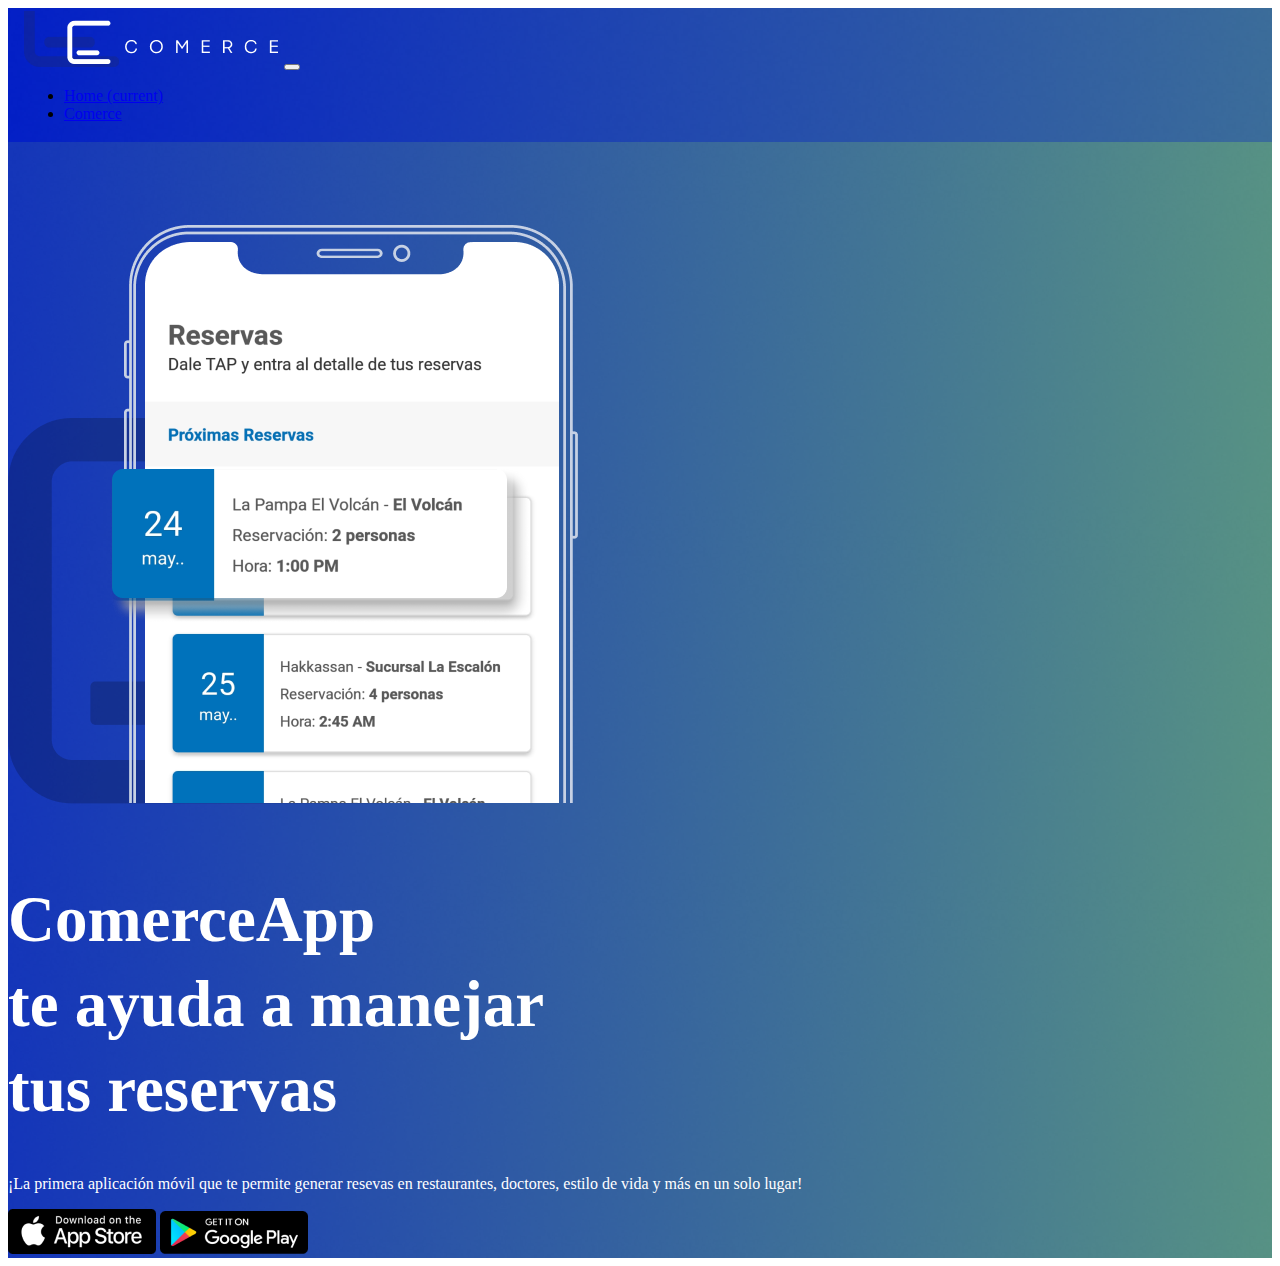
==== index.html @ 4e5939b7 "mi primer commit de proyecto comerce" ====
<!DOCTYPE html>
<html lang="en">
<head>
  <meta charset="UTF-8">
  <meta name="viewport" content="width=device-width, initial-scale=1.0">
  <meta http-equiv="X-UA-Compatible" content="ie=edge">
  <link rel="stylesheet" href="https://stackpath.bootstrapcdn.com/bootstrap/4.1.3/css/bootstrap.min.css" integrity="sha384-MCw98/SFnGE8fJT3GXwEOngsV7Zt27NXFoaoApmYm81iuXoPkFOJwJ8ERdknLPMO" crossorigin="anonymous">
  <link rel="stylesheet" href="css/style.css">
    <link rel="stylesheet" href="css/queries.css">
  <script src="https://code.jquery.com/jquery-3.3.1.slim.min.js" integrity="sha384-q8i/X+965DzO0rT7abK41JStQIAqVgRVzpbzo5smXKp4YfRvH+8abtTE1Pi6jizo" crossorigin="anonymous"></script>
	<script src="https://cdnjs.cloudflare.com/ajax/libs/popper.js/1.14.7/umd/popper.min.js" integrity="sha384-UO2eT0CpHqdSJQ6hJty5KVphtPhzWj9WO1clHTMGa3JDZwrnQq4sF86dIHNDz0W1" crossorigin="anonymous"></script>
	<script src="https://stackpath.bootstrapcdn.com/bootstrap/4.3.1/js/bootstrap.min.js" integrity="sha384-JjSmVgyd0p3pXB1rRibZUAYoIIy6OrQ6VrjIEaFf/nJGzIxFDsf4x0xIM+B07jRM" crossorigin="anonymous"></script>


  <title>HomeBootdtrap</title>
</head>
<body>
  <div id="header">
    <div class="back">
    <div class="contairner-fluid">

      <div class="row">
        <div class="col-md-12">
          <nav class="navbar navbar-expand-lg ">
             <a class="navbar-brand" href="#"><img src="img/group.png" alt=""></a>
             <button class="navbar-toggler" type="button" data-toggle="collapse" data-target="#navbarNav" aria-controls="navbarNav" aria-expanded="false" aria-label="Toggle navigation">
               <span class="navbar-toggler-icon"></span>
             </button>
      <div class="collapse navbar-collapse" id="navbarNavDropdown">
        <ul class="navbar-nav ml-auto">
          <li class="nav-item active">
            <a class="nav-link" href="#">Home <span class="sr-only">(current)</span></a>
          </li>
          <li class="nav-item">
            <a class="nav-link" href="#">Comerce</a>
          </li>
        </ul>
      </div>
      </nav>
        </div>

      </div>

    </div>
      </div>
  </div>
<div class="container-fluid foto-2 ">
<div class="row phone-1">
  <div class="col-md-12 order-2 col-lg-6 order-lg-1 text-center">
    <img src="img/pantalla-home.png" class="img-fluid" alt="" >
</div>
<div class="col-md-12 order-1 col-lg-6 order-lg-2" >
  <div class="content">
							<h1>ComerceApp <br> te ayuda a manejar <br> tus reservas</h1>
							<p>¡La primera aplicación móvil que te permite generar resevas en restaurantes, doctores, estilo de vida y más en un solo lugar!</p>
							<a href="#"><img src="img/badge-appstore.png" class="store"></a>
							<a href="#"><img src="img/badge-playstore.png" class="store"></a>
						</div>
</div>


</div>
</div>
</body>
</html>
---- css/style.css ----
.back{
  background-image: url('../img/foto-top.png');
  background-repeat: no-repeat;
  background-size: cover;
}
.foto-2{
  background-image: url('../img/f-background.png');
    background-repeat: no-repeat;
    background-size: cover;

}
.navbar-brand {

    padding-top: .105rem;
    padding-bottom: .105rem;

}
.navbar {
    padding: .2rem 1rem;
}
.phone-1{
padding-top:50px;
}

h1 {
    font-style: normal;
    font-weight: 800;
    font-size: 65px;
    line-height: 85px;
    color: white;
    padding-top: 25px;
}
p {
    color: white;
    font-weight: 500;
}
.order-sn{
           order: 1;
       }
.order-sm{
           order: -1;
       }
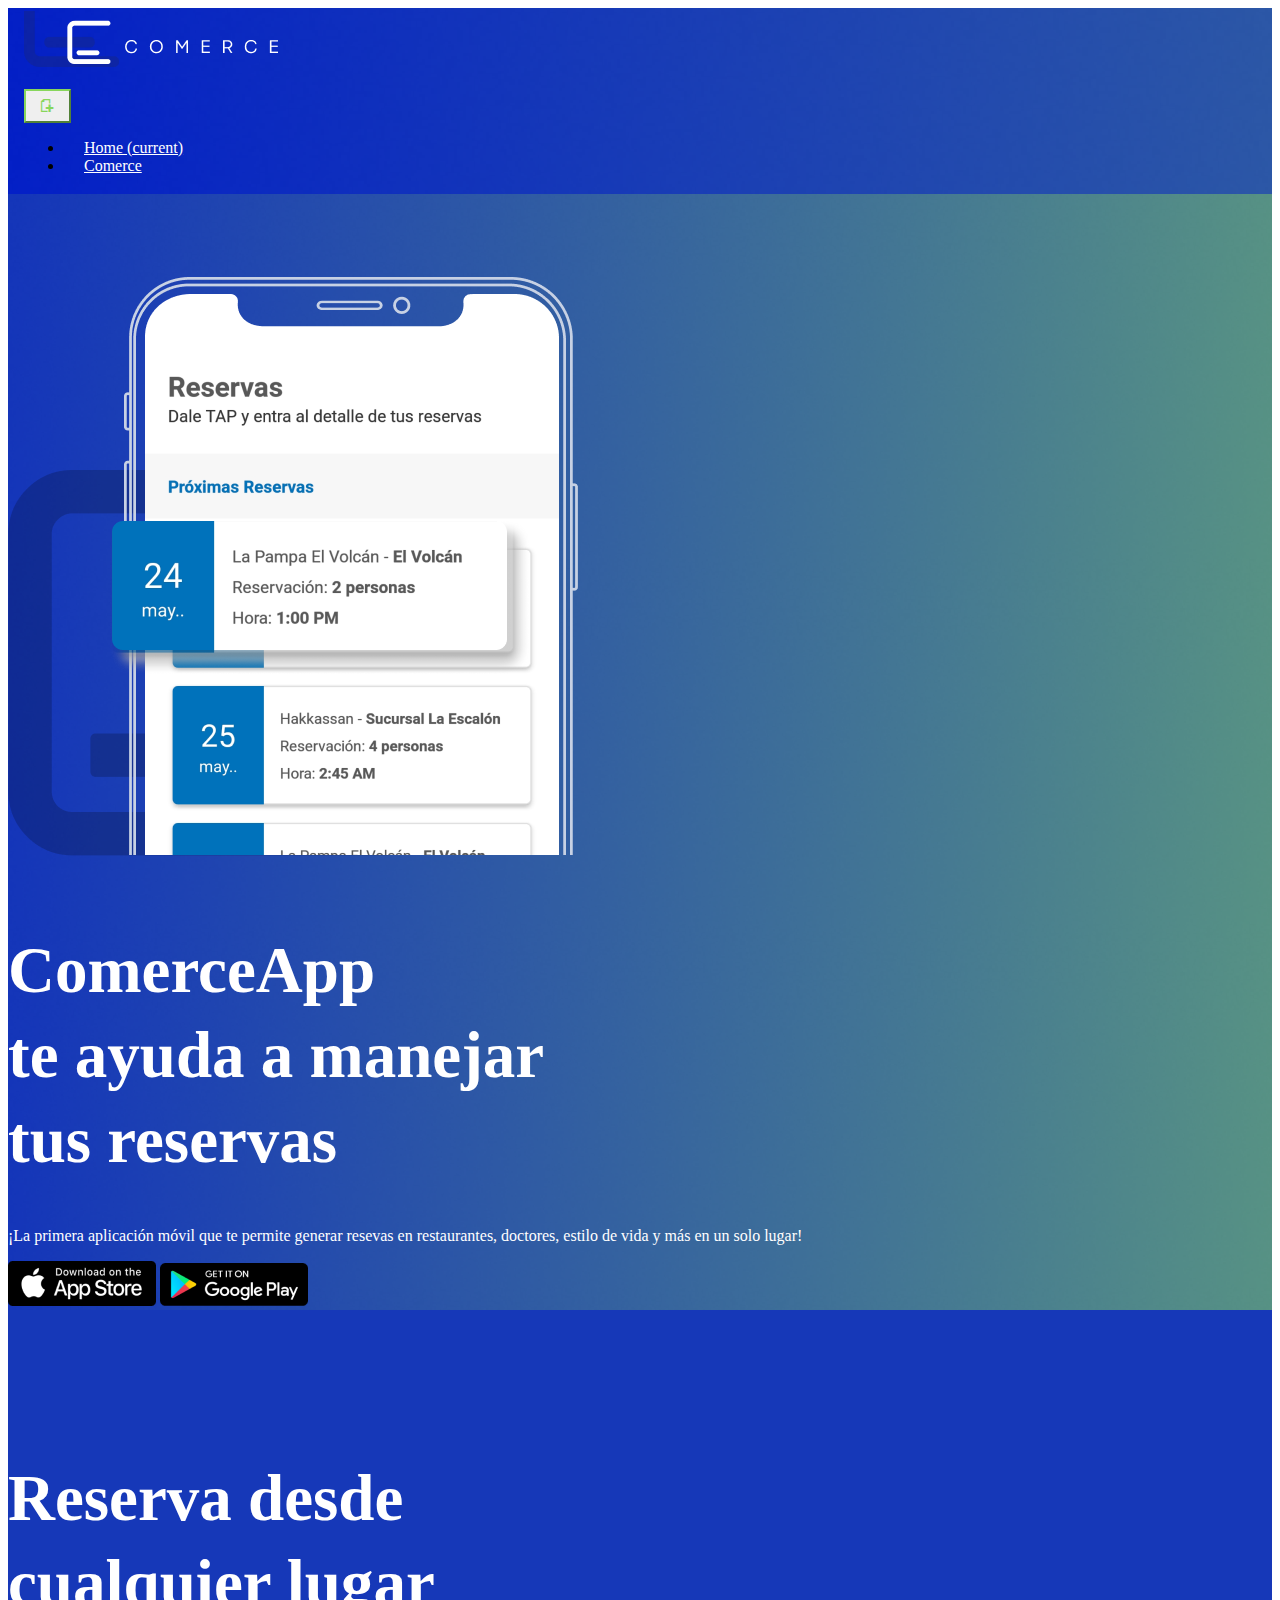
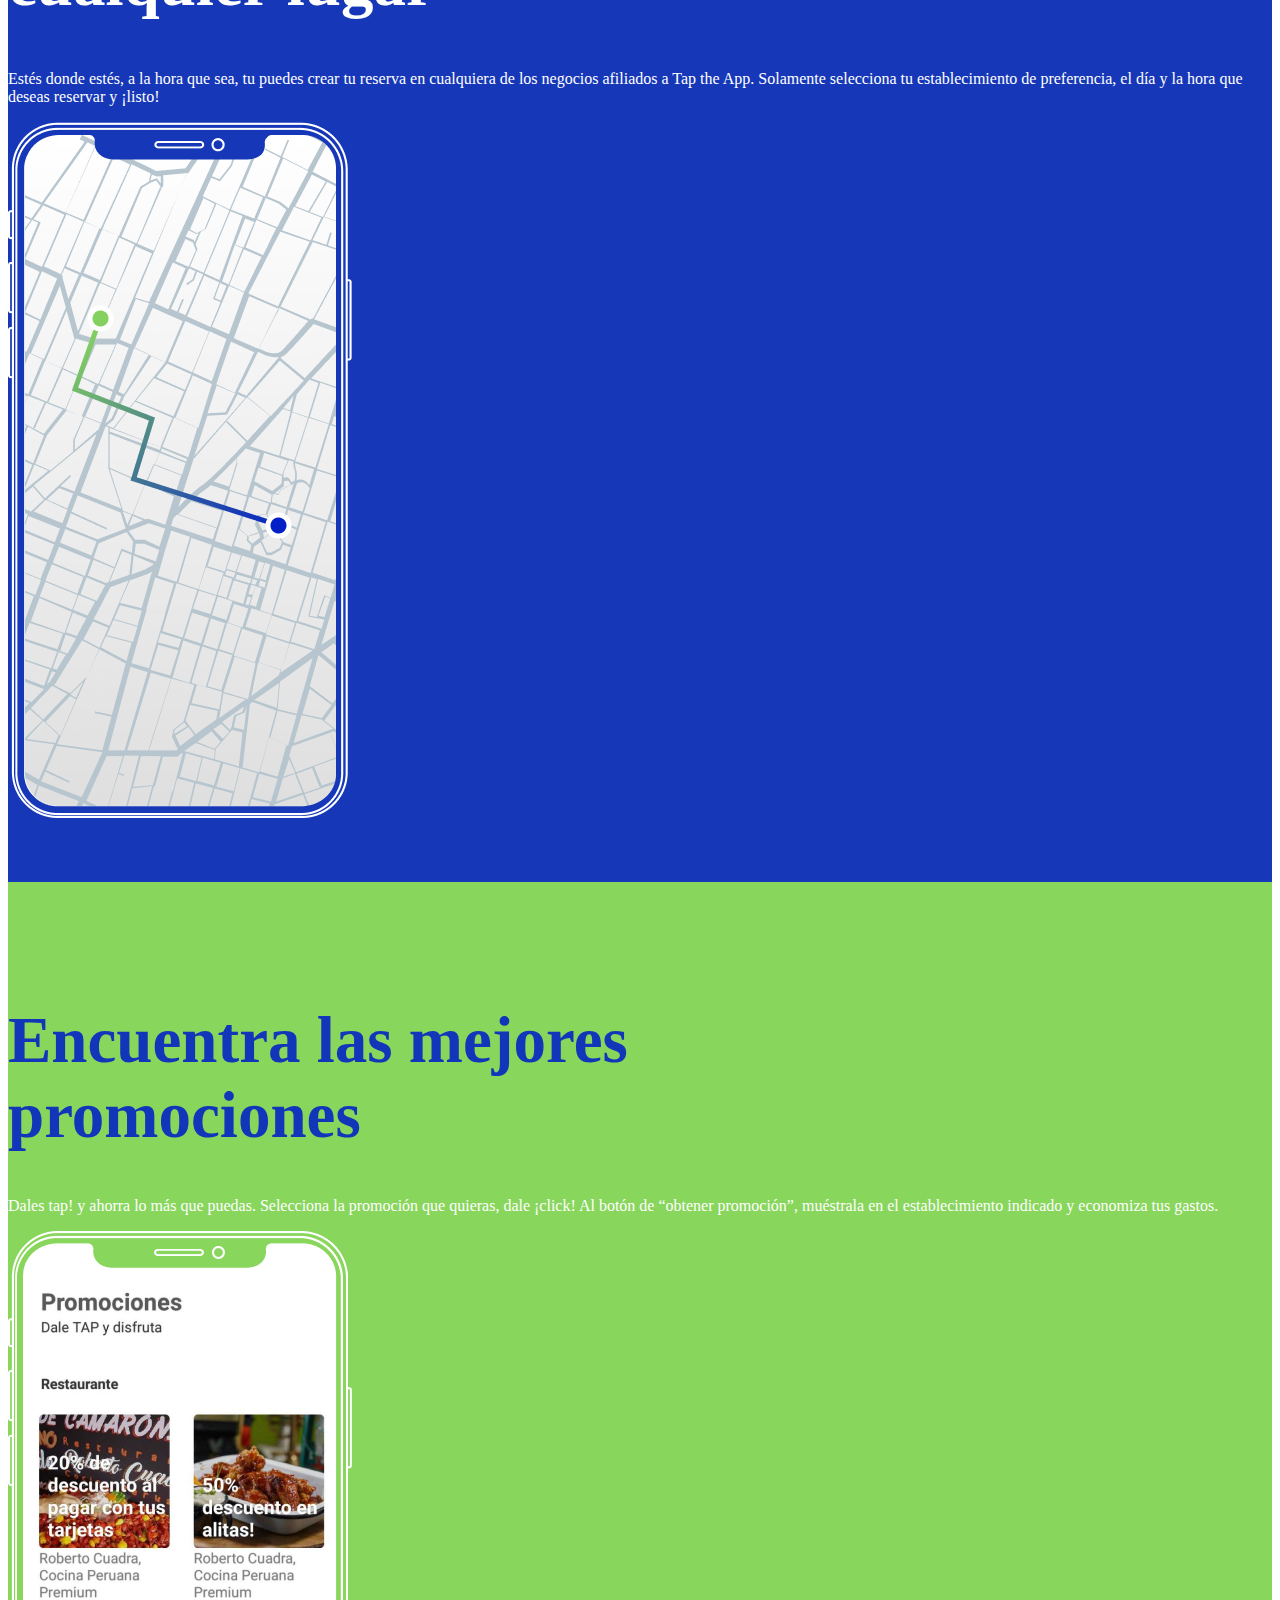
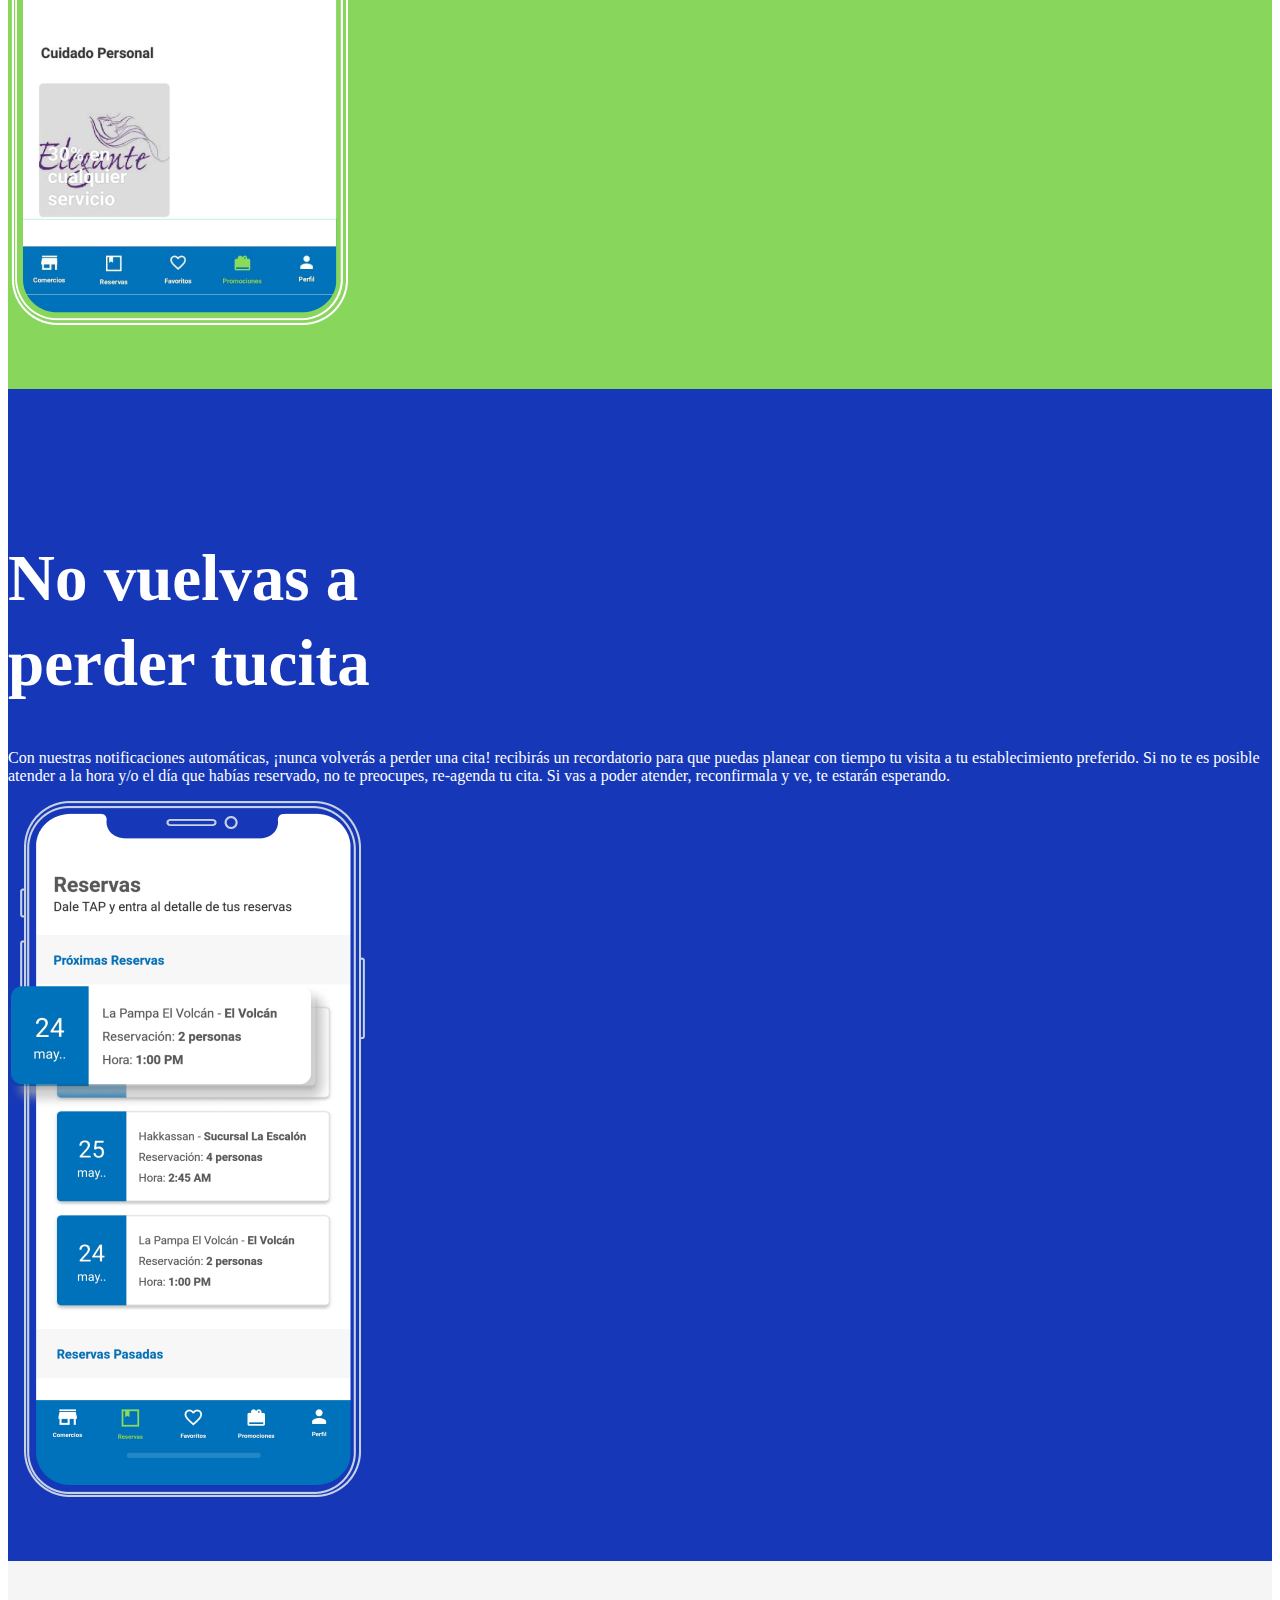
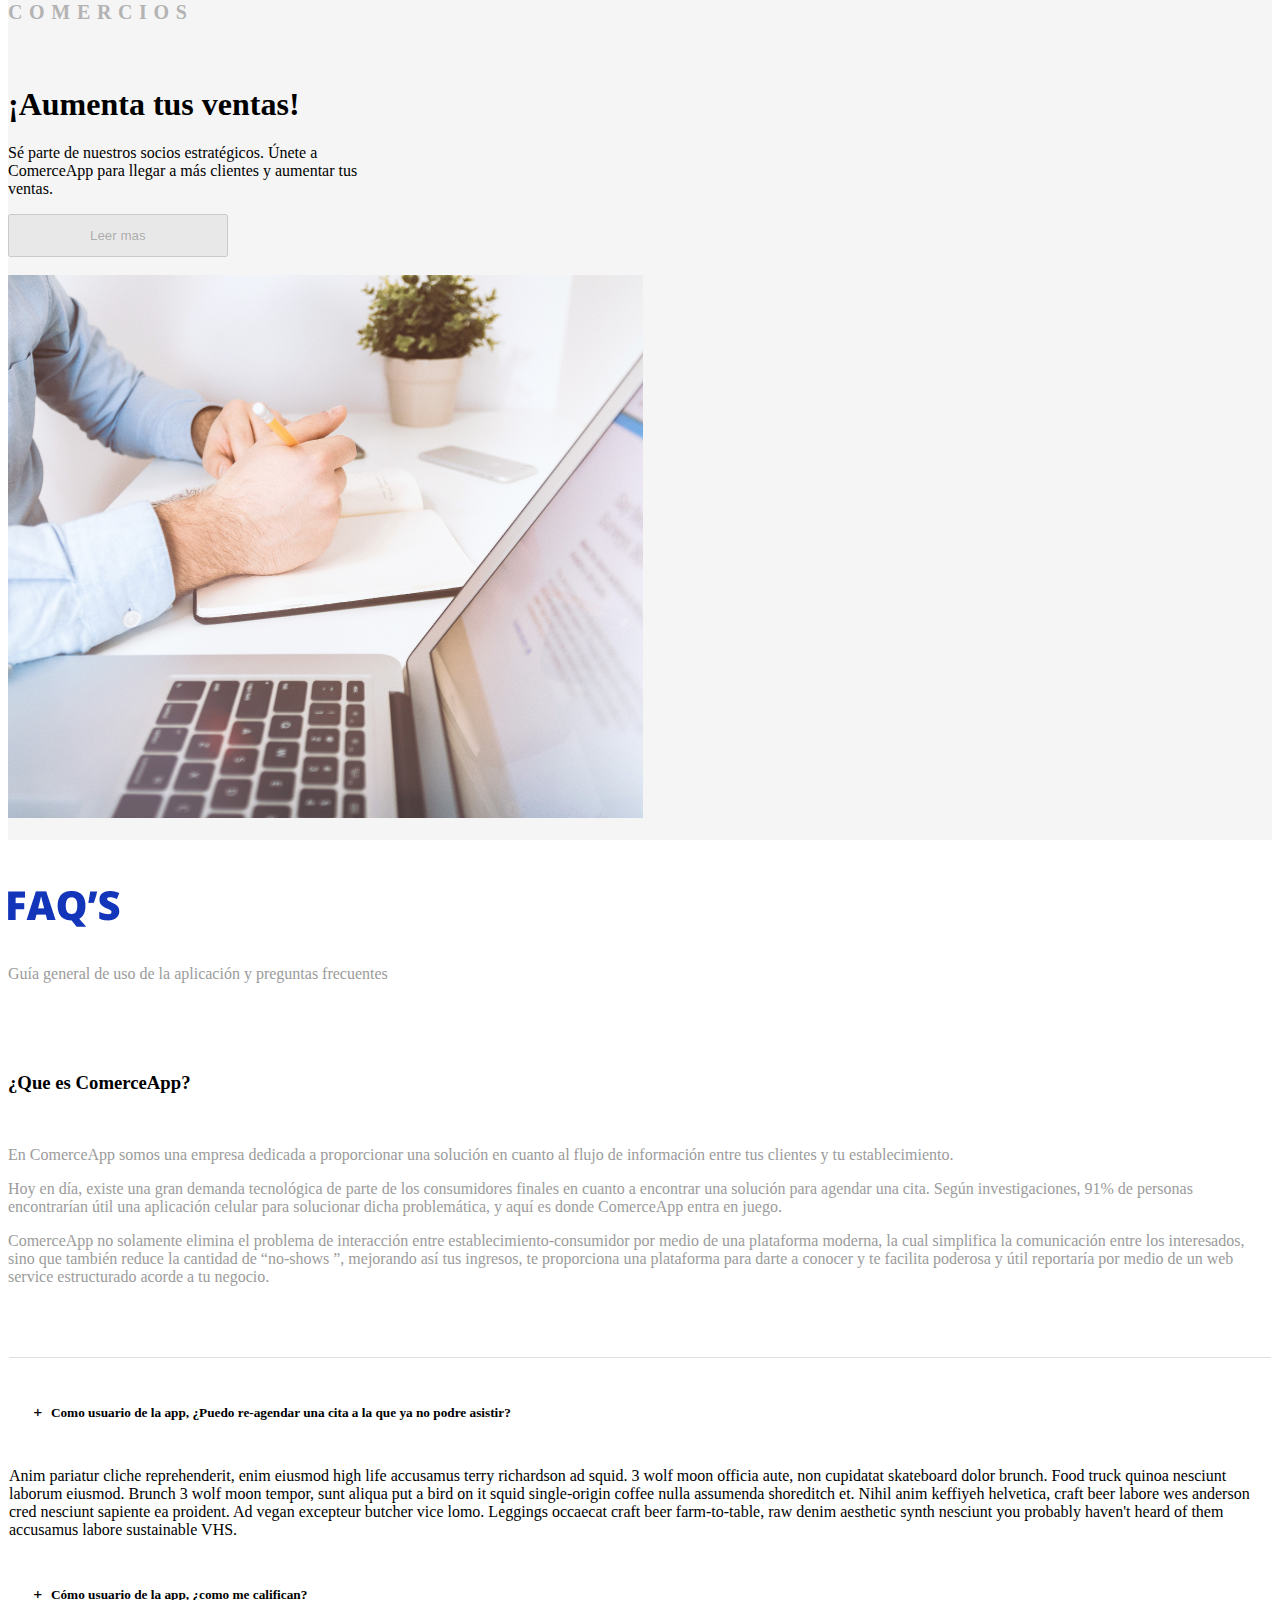
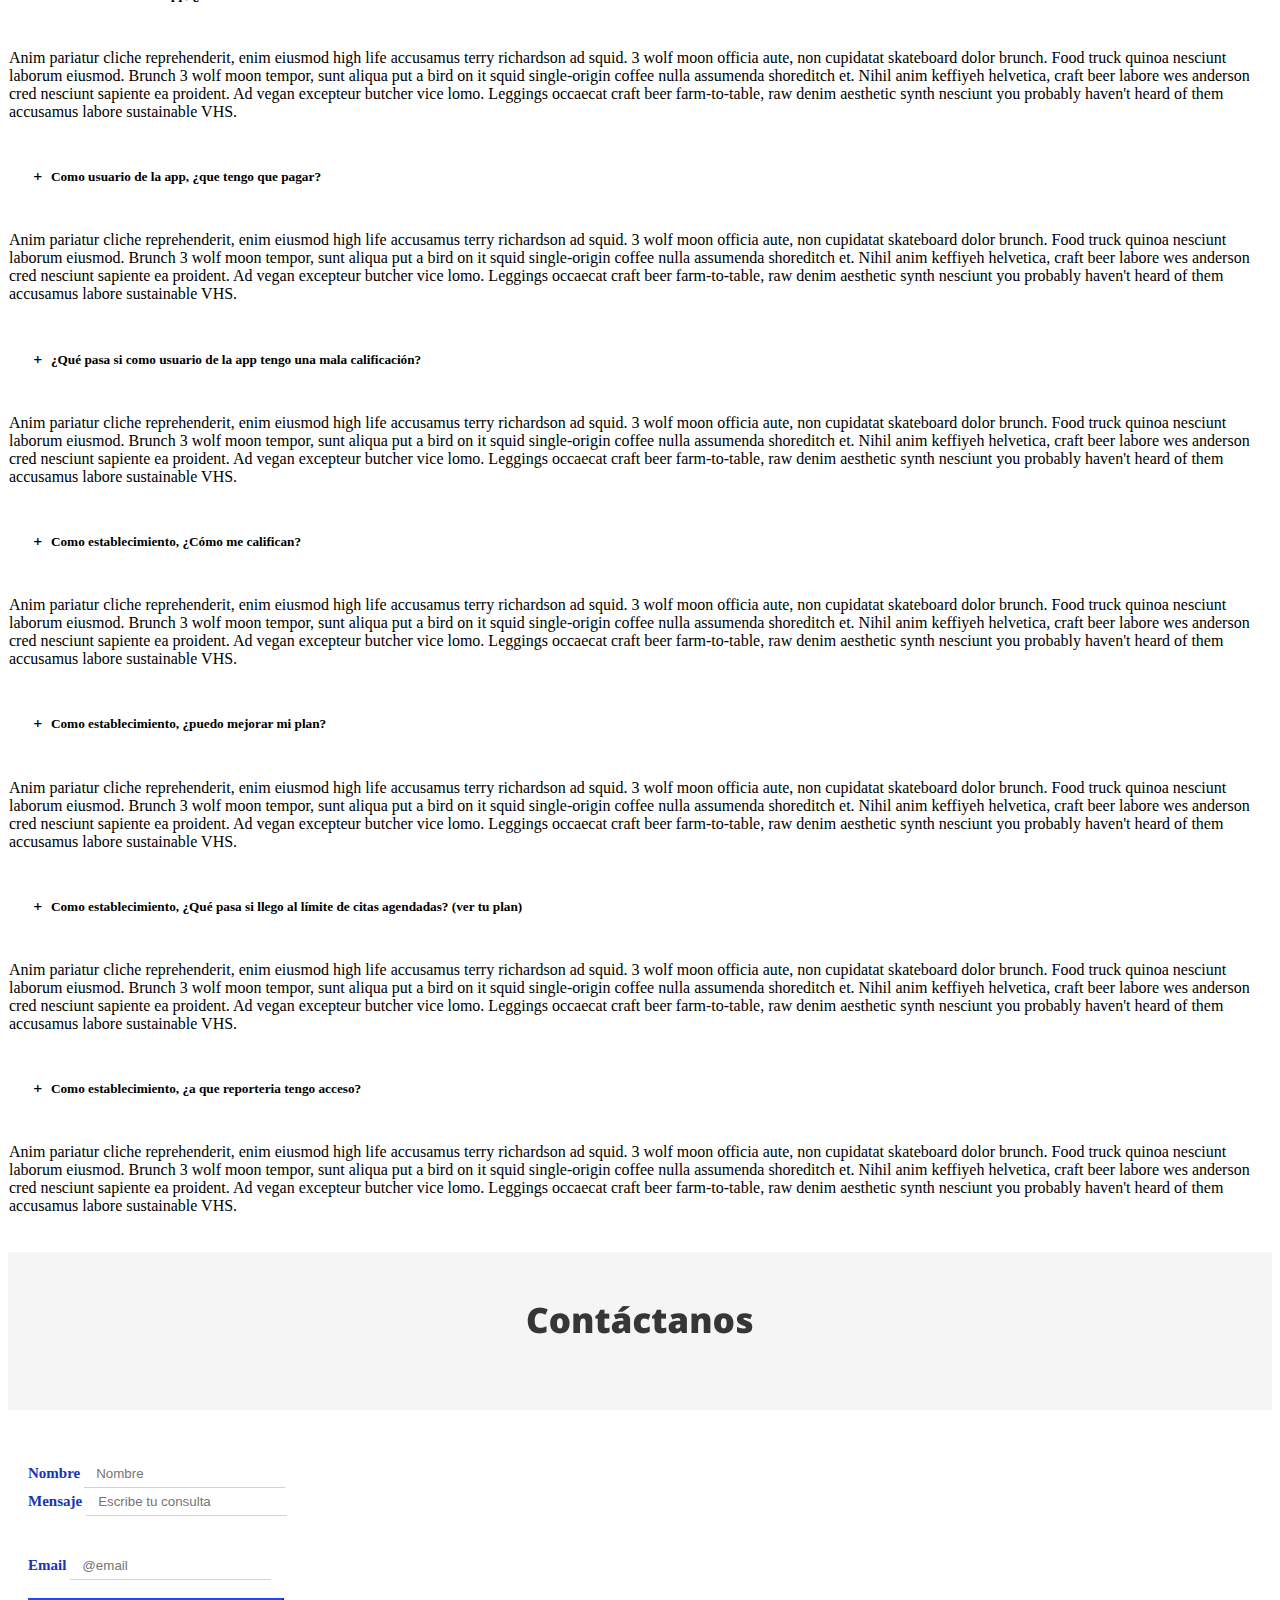
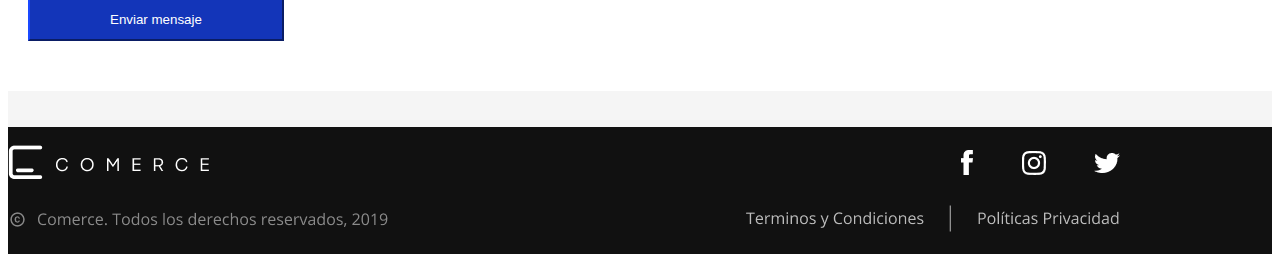
==== commit 65e525a4: "segundo commit de finalizacion de page home" ====
--- a/index.html
+++ b/index.html
@@ -1,65 +1,386 @@
 <!DOCTYPE html>
 <html lang="en">
+
 <head>
   <meta charset="UTF-8">
   <meta name="viewport" content="width=device-width, initial-scale=1.0">
   <meta http-equiv="X-UA-Compatible" content="ie=edge">
   <link rel="stylesheet" href="https://stackpath.bootstrapcdn.com/bootstrap/4.1.3/css/bootstrap.min.css" integrity="sha384-MCw98/SFnGE8fJT3GXwEOngsV7Zt27NXFoaoApmYm81iuXoPkFOJwJ8ERdknLPMO" crossorigin="anonymous">
   <link rel="stylesheet" href="css/style.css">
-    <link rel="stylesheet" href="css/queries.css">
+  <link rel="stylesheet" href="css/queries.css">
+  <link rel="stylesheet" href="css/font.css">
   <script src="https://code.jquery.com/jquery-3.3.1.slim.min.js" integrity="sha384-q8i/X+965DzO0rT7abK41JStQIAqVgRVzpbzo5smXKp4YfRvH+8abtTE1Pi6jizo" crossorigin="anonymous"></script>
-	<script src="https://cdnjs.cloudflare.com/ajax/libs/popper.js/1.14.7/umd/popper.min.js" integrity="sha384-UO2eT0CpHqdSJQ6hJty5KVphtPhzWj9WO1clHTMGa3JDZwrnQq4sF86dIHNDz0W1" crossorigin="anonymous"></script>
-	<script src="https://stackpath.bootstrapcdn.com/bootstrap/4.3.1/js/bootstrap.min.js" integrity="sha384-JjSmVgyd0p3pXB1rRibZUAYoIIy6OrQ6VrjIEaFf/nJGzIxFDsf4x0xIM+B07jRM" crossorigin="anonymous"></script>
+  <script src="https://cdnjs.cloudflare.com/ajax/libs/popper.js/1.14.7/umd/popper.min.js" integrity="sha384-UO2eT0CpHqdSJQ6hJty5KVphtPhzWj9WO1clHTMGa3JDZwrnQq4sF86dIHNDz0W1" crossorigin="anonymous"></script>
+  <script src="https://stackpath.bootstrapcdn.com/bootstrap/4.3.1/js/bootstrap.min.js" integrity="sha384-JjSmVgyd0p3pXB1rRibZUAYoIIy6OrQ6VrjIEaFf/nJGzIxFDsf4x0xIM+B07jRM" crossorigin="anonymous"></script>
 
 
   <title>HomeBootdtrap</title>
 </head>
+
 <body>
   <div id="header">
     <div class="back">
-    <div class="contairner-fluid">
-
+      <div class="contairner-fluid">
+
+
+            <nav class="navbar navbar-expand-lg navbar-light ">
+              <a class="navbar-brand" href="#"><img src="img/group.png" alt=""></a>
+              <br>
+              <br>
+              <button class="navbar-toggler" type="button" data-toggle="collapse" data-target="#navbarNavDropdown" aria-controls="navbarNavDropdown" aria-expanded="false" aria-label="Toggle navigation" >
+      <span class="navbar-m-toggler-icon"></span>
+              </button>
+              <div class="collapse navbar-collapse" id="navbarNavDropdown">
+                  <ul class="navbar-nav ml-auto">
+                  <li class="nav-item active">
+                    <a class="nav-link text-light" href="#">Home <span class="sr-only">(current)</span></a>
+                  </li>
+                  <li class="nav-item">
+                    <a class="nav-link text-light" href="#">Comerce</a>
+                  </li>
+                </ul>
+              </div>
+            </nav>
+
+
+
+
+      </div>
+    </div>
+  </div>
+  <!-- [base64] -->
+  <div class="container-fluid foto-2 ">
+    <div class="row phone-1">
+      <div class="col-md-12 order-2 col-lg-6 order-lg-1 text-center">
+        <img src="img/pantalla-home.png" class="img-fluid" alt="">
+      </div>
+      <div class="col-md-12 order-1 col-lg-6 order-lg-2">
+        <div class="content">
+          <h1 class="sectio-tem">ComerceApp <br> te ayuda a manejar <br> tus reservas</h1>
+          <p class="section-p">¡La primera aplicación móvil que te permite generar resevas en restaurantes, doctores, estilo de vida y más en un solo lugar!</p>
+          <a href="#"><img src="img/badge-appstore.png" class="store"></a>
+          <a href="#"><img src="img/badge-playstore.png" class="store"></a>
+        </div>
+      </div>
+
+
+    </div>
+  </div>
+  <!-- [base64] -->
+  <div class="container-fluid foto-3">
+    <div class="row phone-2">
+      <div class="col-lg-2">
+
+      </div>
+      <div class="col-md-12 order-1 col-lg-4 order-lg-1">
+        <div class="content">
+          <br>
+          <h1 class="sectio-tem">Reserva desde <br>cualquier lugar</h1>
+          <p class="section-p">Estés donde estés, a la hora que sea, tu puedes crear tu reserva en cualquiera de los negocios afiliados a Tap the App. Solamente selecciona tu establecimiento de preferencia, el día y la hora que deseas reservar y
+            ¡listo!</p>
+
+        </div>
+      </div>
+      <div class="col-md-12 order-2 col-lg-6 order-lg-2 text-center">
+
+        <img src="img/p-section-1.png" class="img-fluid" alt="">
+      </div>
+    </div>
+  </div>
+  <div class="container-fluid foto-4">
+    <div class="row phone-3">
+      <div class="col-lg-2">
+
+      </div>
+      <div class="col-md-12 order-1 col-lg-4 order-lg-1">
+        <div class="content">
+          <br>
+          <h1 class="text-c">Encuentra las mejores <br>promociones</h1>
+          <p class="section-p">Dales tap! y ahorra lo más que puedas. Selecciona la promoción que quieras, dale ¡click! Al botón de “obtener promoción”, muéstrala en el establecimiento indicado y economiza tus gastos.</p>
+
+        </div>
+      </div>
+      <div class="col-md-12 order-2 col-lg-6 order-lg-2 text-center">
+
+        <img src="img/p-section-2.png" class="img-fluid" alt="">
+      </div>
+
+    </div>
+  </div>
+  <!-- [base64] -->
+  <div class="container-fluid foto-5">
+    <div class="row phone-4">
+      <div class="col-lg-2">
+
+      </div>
+      <div class="col-md-12 order-1 col-lg-4 order-lg-1">
+        <div class="content">
+          <br>
+          <h1 class="sectio-tem">No vuelvas a<br>perder tucita</h1>
+          <p class="section-p">Con nuestras notificaciones automáticas, ¡nunca volverás a perder una cita! recibirás un recordatorio para que puedas planear con tiempo tu visita a tu establecimiento preferido. Si no te es posible atender a la hora
+            y/o el día que habías reservado, no te preocupes, re-agenda tu cita. Si vas a poder atender, reconfirmala y ve, te estarán esperando.</p>
+
+        </div>
+      </div>
+      <div class="col-md-12 order-2 col-lg-6 order-lg-2 text-center">
+
+        <img src="img/p-section-3.png" class="img-fluid" alt="">
+      </div>
+
+    </div>
+  </div>
+  <!-- [base64] -->
+  <div class="container-fluid ">
+    <div class="row comerce">
+      <div class="col-lg-2">
+
+      </div>
+      <div class="col-lg-6 comerce-content align-self-center">
+      <div class="contenido">
+        <br>
+        <p class="co-mer">COMERCIOS</p>
+        <br>
+        <h1 class="text-co">¡Aumenta tus ventas!</h1>
+        <p parrafo-co>Sé parte de nuestros socios estratégicos. Únete a <br> ComerceApp para llegar a más clientes y aumentar tus <br> ventas.</p>
+        <button type="button" class="btn btn-lg text-light bg-success" disabled>Leer mas</button>
+        <br>
+      </div>
+      </div>
+      <div class="col-lg-4 content-photo">
+        <br>
+        <img src="img/business.png" alt="" class="img-fluid">
+        <br>
+        <br>
+      </div>
+    </div>
+  </div>
+  <div class="container-fluid">
+    <div class="container">
       <div class="row">
-        <div class="col-md-12">
-          <nav class="navbar navbar-expand-lg ">
-             <a class="navbar-brand" href="#"><img src="img/group.png" alt=""></a>
-             <button class="navbar-toggler" type="button" data-toggle="collapse" data-target="#navbarNav" aria-controls="navbarNav" aria-expanded="false" aria-label="Toggle navigation">
-               <span class="navbar-toggler-icon"></span>
-             </button>
-      <div class="collapse navbar-collapse" id="navbarNavDropdown">
-        <ul class="navbar-nav ml-auto">
-          <li class="nav-item active">
-            <a class="nav-link" href="#">Home <span class="sr-only">(current)</span></a>
-          </li>
-          <li class="nav-item">
-            <a class="nav-link" href="#">Comerce</a>
-          </li>
-        </ul>
-      </div>
-      </nav>
-        </div>
-
-      </div>
-
-    </div>
-      </div>
-  </div>
-<div class="container-fluid foto-2 ">
-<div class="row phone-1">
-  <div class="col-md-12 order-2 col-lg-6 order-lg-1 text-center">
-    <img src="img/pantalla-home.png" class="img-fluid" alt="" >
+        <div class="col-lg-12 text-center faqs-content">
+          <img src="img/faqs.png" alt="">
+          <br>
+          <br>
+          <p class="faqs-p">Guía general de uso de la aplicación y preguntas frecuentes</p>
+          <br>
+        </div>
+      </div>
+    </div>
+    <div class="container">
+      <div class="row">
+        <div class="col-lg-2"></div>
+        <div class="col-lg-8 text-justify" >
+          <br>
+          <br>
+          <h3 class="text-co">¿Que es ComerceApp?</h3>
+          <br>
+          <p class="faqs-p">
+            En ComerceApp somos una empresa dedicada a proporcionar una solución en cuanto al flujo de información entre tus clientes y tu establecimiento.
+          </p>
+          <p class="faqs-p">Hoy en día, existe una gran demanda tecnológica de parte de los consumidores finales en cuanto a encontrar una solución para agendar una cita. Según investigaciones, 91% de personas encontrarían útil una aplicación celular para solucionar dicha problemática, y aquí es donde ComerceApp entra en juego. </p>
+          <p class="faqs-p">ComerceApp no solamente elimina el problema de interacción entre establecimiento-consumidor por medio de una plataforma moderna, la cual simplifica la comunicación entre los interesados, sino que también reduce la cantidad de “no-shows ”, mejorando así tus ingresos, te proporciona una plataforma para darte a conocer y te facilita poderosa y útil reportaría por medio de un web service estructurado acorde a tu negocio.</p>
+
+        </div>
+          <div class="col-lg-2"></div>
+      </div>
+    </div>
+  </div>
+  <br>
+  <br>
+  <br>
+  <!-- xxxxxxxxxxxxxxxxxxxxxxxxxxxxxxxxxxxxxxxxxxxxxxxxxxxxxxxxxxxxxxxxxxxxxxxxxxxxxxxxxxxxxxxxxxxxxxxxxxxxxxxxxxxxxxxxxxxxxxxxxxxxxxxxxxxxxxxxxxxxxxxxxxxxxxxxxxxxxxxxxxxxxxxxxxxx -->
+  <div class="container-fluid">
+    <div class="container">
+      <div class="accordion" id="accordionExample">
+  <div class="card">
+    <div class="card-header card-first" id="headingOne">
+      <h5 class="mb-0">
+        <span class="sumaplus"></span>
+        <a data-toggle="collapse" data-target="#collapseOne" aria-expanded="true" aria-controls="collapseOne">
+          Como usuario de la app, ¿Puedo re-agendar una cita a la que ya no podre asistir?
+        </a>
+      </h5>
+    </div>
+
+    <div id="collapseOne" class="collapse show" aria-labelledby="headingOne" data-parent="#accordionExample">
+      <div class="card-body">
+        Anim pariatur cliche reprehenderit, enim eiusmod high life accusamus terry richardson ad squid. 3 wolf moon officia aute, non cupidatat skateboard dolor brunch. Food truck quinoa nesciunt laborum eiusmod. Brunch 3 wolf moon tempor, sunt aliqua put a bird on it squid single-origin coffee nulla assumenda shoreditch et. Nihil anim keffiyeh helvetica, craft beer labore wes anderson cred nesciunt sapiente ea proident. Ad vegan excepteur butcher vice lomo. Leggings occaecat craft beer farm-to-table, raw denim aesthetic synth nesciunt you probably haven't heard of them accusamus labore sustainable VHS.
+      </div>
+    </div>
+  </div>
+  <div class="card">
+    <div class="card-header" id="headingTwo">
+      <h5 class="mb-0">
+          <span class="sumaplus"></span>
+        <a data-toggle="collapse" data-target="#collapseTwo" aria-expanded="false" aria-controls="collapseTwo">
+        Cómo usuario de la app, ¿como me califican?
+        </a>
+      </h5>
+    </div>
+    <div id="collapseTwo" class="collapse" aria-labelledby="headingTwo" data-parent="#accordionExample">
+      <div class="card-body">
+        Anim pariatur cliche reprehenderit, enim eiusmod high life accusamus terry richardson ad squid. 3 wolf moon officia aute, non cupidatat skateboard dolor brunch. Food truck quinoa nesciunt laborum eiusmod. Brunch 3 wolf moon tempor, sunt aliqua put a bird on it squid single-origin coffee nulla assumenda shoreditch et. Nihil anim keffiyeh helvetica, craft beer labore wes anderson cred nesciunt sapiente ea proident. Ad vegan excepteur butcher vice lomo. Leggings occaecat craft beer farm-to-table, raw denim aesthetic synth nesciunt you probably haven't heard of them accusamus labore sustainable VHS.
+      </div>
+    </div>
+  </div>
+  <div class="card">
+    <div class="card-header" id="headingThree">
+      <h5 class="mb-0">
+          <span class="sumaplus"></span>
+        <a data-toggle="collapse" data-target="#collapseThree" aria-expanded="false" aria-controls="collapseThree">
+          Como usuario de la app, ¿que tengo que pagar?
+        </a>
+      </h5>
+    </div>
+    <div id="collapseThree" class="collapse" aria-labelledby="headingThree" data-parent="#accordionExample">
+      <div class="card-body">
+        Anim pariatur cliche reprehenderit, enim eiusmod high life accusamus terry richardson ad squid. 3 wolf moon officia aute, non cupidatat skateboard dolor brunch. Food truck quinoa nesciunt laborum eiusmod. Brunch 3 wolf moon tempor, sunt aliqua put a bird on it squid single-origin coffee nulla assumenda shoreditch et. Nihil anim keffiyeh helvetica, craft beer labore wes anderson cred nesciunt sapiente ea proident. Ad vegan excepteur butcher vice lomo. Leggings occaecat craft beer farm-to-table, raw denim aesthetic synth nesciunt you probably haven't heard of them accusamus labore sustainable VHS.
+      </div>
+    </div>
+  </div>
+  <div class="card">
+    <div class="card-header" id="headingThree">
+      <h5 class="mb-0">
+          <span class="sumaplus"></span>
+        <a data-toggle="collapse" data-target="#collapseThree" aria-expanded="false" aria-controls="collapseThree">
+          ¿Qué pasa si como usuario de la app tengo una mala calificación?
+        </a>
+      </h5>
+    </div>
+    <div id="collapseThree" class="collapse" aria-labelledby="headingThree" data-parent="#accordionExample">
+      <div class="card-body">
+        Anim pariatur cliche reprehenderit, enim eiusmod high life accusamus terry richardson ad squid. 3 wolf moon officia aute, non cupidatat skateboard dolor brunch. Food truck quinoa nesciunt laborum eiusmod. Brunch 3 wolf moon tempor, sunt aliqua put a bird on it squid single-origin coffee nulla assumenda shoreditch et. Nihil anim keffiyeh helvetica, craft beer labore wes anderson cred nesciunt sapiente ea proident. Ad vegan excepteur butcher vice lomo. Leggings occaecat craft beer farm-to-table, raw denim aesthetic synth nesciunt you probably haven't heard of them accusamus labore sustainable VHS.
+      </div>
+    </div>
+  </div>
+
+  <div class="card">
+    <div class="card-header" id="headingThree">
+      <h5 class="mb-0">
+          <span class="sumaplus"></span>
+        <a data-toggle="collapse" data-target="#collapseThree" aria-expanded="false" aria-controls="collapseThree">
+        Como establecimiento, ¿Cómo me califican?
+        </a>
+      </h5>
+    </div>
+    <div id="collapseThree" class="collapse" aria-labelledby="headingThree" data-parent="#accordionExample">
+      <div class="card-body">
+        Anim pariatur cliche reprehenderit, enim eiusmod high life accusamus terry richardson ad squid. 3 wolf moon officia aute, non cupidatat skateboard dolor brunch. Food truck quinoa nesciunt laborum eiusmod. Brunch 3 wolf moon tempor, sunt aliqua put a bird on it squid single-origin coffee nulla assumenda shoreditch et. Nihil anim keffiyeh helvetica, craft beer labore wes anderson cred nesciunt sapiente ea proident. Ad vegan excepteur butcher vice lomo. Leggings occaecat craft beer farm-to-table, raw denim aesthetic synth nesciunt you probably haven't heard of them accusamus labore sustainable VHS.
+      </div>
+    </div>
+  </div>
+
+  <div class="card">
+    <div class="card-header" id="headingThree">
+      <h5 class="mb-0">
+          <span class="sumaplus"></span>
+        <a data-toggle="collapse" data-target="#collapseThree" aria-expanded="false" aria-controls="collapseThree">
+        Como establecimiento, ¿puedo mejorar mi plan?
+        </a>
+      </h5>
+    </div>
+    <div id="collapseThree" class="collapse" aria-labelledby="headingThree" data-parent="#accordionExample">
+      <div class="card-body">
+        Anim pariatur cliche reprehenderit, enim eiusmod high life accusamus terry richardson ad squid. 3 wolf moon officia aute, non cupidatat skateboard dolor brunch. Food truck quinoa nesciunt laborum eiusmod. Brunch 3 wolf moon tempor, sunt aliqua put a bird on it squid single-origin coffee nulla assumenda shoreditch et. Nihil anim keffiyeh helvetica, craft beer labore wes anderson cred nesciunt sapiente ea proident. Ad vegan excepteur butcher vice lomo. Leggings occaecat craft beer farm-to-table, raw denim aesthetic synth nesciunt you probably haven't heard of them accusamus labore sustainable VHS.
+      </div>
+    </div>
+  </div>
+
+  <div class="card">
+    <div class="card-header" id="headingThree">
+      <h5 class="mb-0">
+          <span class="sumaplus"></span>
+        <a data-toggle="collapse" data-target="#collapseThree" aria-expanded="false" aria-controls="collapseThree">
+        Como establecimiento, ¿Qué pasa si llego al límite de citas agendadas? (ver tu plan)
+        </a>
+      </h5>
+    </div>
+    <div id="collapseThree" class="collapse" aria-labelledby="headingThree" data-parent="#accordionExample">
+      <div class="card-body">
+        Anim pariatur cliche reprehenderit, enim eiusmod high life accusamus terry richardson ad squid. 3 wolf moon officia aute, non cupidatat skateboard dolor brunch. Food truck quinoa nesciunt laborum eiusmod. Brunch 3 wolf moon tempor, sunt aliqua put a bird on it squid single-origin coffee nulla assumenda shoreditch et. Nihil anim keffiyeh helvetica, craft beer labore wes anderson cred nesciunt sapiente ea proident. Ad vegan excepteur butcher vice lomo. Leggings occaecat craft beer farm-to-table, raw denim aesthetic synth nesciunt you probably haven't heard of them accusamus labore sustainable VHS.
+      </div>
+    </div>
+  </div>
+
+  <div class="card">
+    <div class="card-header" id="headingThree">
+      <h5 class="mb-0">
+          <span class="sumaplus"></span>
+        <a data-toggle="collapse" data-target="#collapseThree" aria-expanded="false" aria-controls="collapseThree">
+        Como establecimiento, ¿a que reporteria tengo acceso?
+        </a>
+      </h5>
+    </div>
+    <div id="collapseThree" class="collapse" aria-labelledby="headingThree" data-parent="#accordionExample">
+      <div class="card-body">
+        Anim pariatur cliche reprehenderit, enim eiusmod high life accusamus terry richardson ad squid. 3 wolf moon officia aute, non cupidatat skateboard dolor brunch. Food truck quinoa nesciunt laborum eiusmod. Brunch 3 wolf moon tempor, sunt aliqua put a bird on it squid single-origin coffee nulla assumenda shoreditch et. Nihil anim keffiyeh helvetica, craft beer labore wes anderson cred nesciunt sapiente ea proident. Ad vegan excepteur butcher vice lomo. Leggings occaecat craft beer farm-to-table, raw denim aesthetic synth nesciunt you probably haven't heard of them accusamus labore sustainable VHS.
+      </div>
+    </div>
+  </div>
 </div>
-<div class="col-md-12 order-1 col-lg-6 order-lg-2" >
-  <div class="content">
-							<h1>ComerceApp <br> te ayuda a manejar <br> tus reservas</h1>
-							<p>¡La primera aplicación móvil que te permite generar resevas en restaurantes, doctores, estilo de vida y más en un solo lugar!</p>
-							<a href="#"><img src="img/badge-appstore.png" class="store"></a>
-							<a href="#"><img src="img/badge-playstore.png" class="store"></a>
-						</div>
-</div>
-
-
+    </div>
+  </div>
+  <br>
+  <br>
+  <!-- xxxxxxxxxxxxxxxxxxxxxxxxxxxxxxxxxxxxxxxxxxxxxxxxxxxxxxxxxxxxxxxxxxxxxxxxxxxxxx -->
+  <div class="container-fluid form-content">
+    <div class="container">
+      <div class="row">
+        <div class="col-lg-12">
+          <br>
+          <br>
+          <br>
+          <center><img src="img/contactanos.png"  class="img-fluid" alt=""></center>
+            <br>
+            <br>
+            </div>
+      </div>
+    </div>
+    <br>
+    <br>
+    <div class="container">
+      <form>
+  <div class="form-row justify-content-center">
+    <div class="form-group col-md-4">
+      <label for="inputEmail4">Nombre</label>
+      <input type="text" class="form-control" id="inputEmail4" placeholder="Nombre">
+    </div>
+    <div class="form-group col-md-4">
+      <label for="inputPassword4">Mensaje</label>
+      <input type="text" class="form-control" id="inputPassword4" placeholder="Escribe tu consulta">
+    </div>
+  </div>
+  <br>
+  <br>
+  <div class="form-group">
+  <div class="form-row justify-content-center">
+    <div class="form-group col-md-4">
+      <label for="inputCity">Email</label>
+      <input type="email" class="form-control" id="inputCity" placeholder="@email">
+    </div>
+    <div class="form-group col-md-4">
+    <br>
+    <button type="submit" class="btn btn-primary">Enviar mensaje</button>
+    </div>
+  </div>
+
+
+  </div>
+    </form>
+    <br>
+    <br>
 </div>
 </div>
+<div class="container-fluid footer">
+
+  <br>
+  <div class="container">
+      <img src="img/footer.png" class="img-fluid" alt="" >
+  </div>
+  <br>
+
+</div>
+
 </body>
+
 </html>
--- a/css/style.css
+++ b/css/style.css
@@ -1,43 +1,176 @@
 
-.back{
+.back {
   background-image: url('../img/foto-top.png');
   background-repeat: no-repeat;
   background-size: cover;
 }
-.foto-2{
+
+.foto-2 {
   background-image: url('../img/f-background.png');
-    background-repeat: no-repeat;
-    background-size: cover;
-
-}
-.navbar-brand {
-
-    padding-top: .105rem;
-    padding-bottom: .105rem;
-
-}
-.navbar {
-    padding: .2rem 1rem;
-}
-.phone-1{
-padding-top:50px;
+  background-repeat: no-repeat;
+  background-size: cover;
 }
 
-h1 {
-    font-style: normal;
-    font-weight: 800;
-    font-size: 65px;
-    line-height: 85px;
-    color: white;
-    padding-top: 25px;
+.foto-3, .foto-5 {
+  background: #1638B8;
 }
-p {
-    color: white;
-    font-weight: 500;
+
+.foto-4 {
+  background: #88D65C;
 }
-.order-sn{
-           order: 1;
-       }
-.order-sm{
-           order: -1;
-       }
+
+.navbar-brand {
+  padding-top: .105rem;
+  padding-bottom: .105rem;
+}
+
+.navbar {
+  padding: .2rem 1rem;
+}
+
+.phone-1 {
+  padding-top: 50px;
+}
+
+.phone-2, .phone-3, .phone-4 {
+  padding: 60px 0px;
+}
+
+.comerce {
+  background: #F5F5F5;
+}
+
+.faqs-content {
+  padding-top: 50px;
+}
+
+.form-content {
+  background: #F5F5F5;
+}
+
+/* form */
+form {
+  background: white;
+  padding: 50px 20px;
+}
+
+/* label */
+label {
+  color: #1335B9;
+  font-weight: bold;
+  font-size: 15px;
+}
+
+/* input */
+.form-control {
+  border: 0px;
+  border-radius: .0rem;
+  padding: .375rem .75rem;
+  border-bottom: 1px solid #ced4da;
+}
+/* button form */
+.btn-primary {
+    color: #fff;
+    background-color:#1335B9;;
+    border-color:#1335B9;;
+}
+/* text font */
+.sectio-tem {
+  font-style: normal;
+  font-weight: 800;
+  font-size: 65px;
+  line-height: 85px;
+  color: white;
+  padding-top: 25px;
+}
+
+.section-p {
+  color: white;
+  font-weight: 500;
+}
+
+.text-c {
+  color: #1335B9;
+  font-style: normal;
+  font-weight: 800;
+  font-size: 65px;
+}
+
+.text-co, .parrafo-co {
+  color: black;
+}
+
+.co-mer {
+  font-family: ' Open Sans';
+  font-style: normal;
+  font-weight: 800;
+  font-size: 20px;
+  line-height: 27px;
+  letter-spacing: 6.66667px;
+  text-transform: uppercase;
+  color: #B3B3B3;
+}
+
+.faqs-p {
+  font Family: Montserrat;
+  font Size: 18px;
+  color: #9B9B9B;
+}
+
+/* button */
+.btn {
+  padding: .75rem 5rem;
+}
+
+.nav-link {
+  color: white;
+}
+
+.nav-link:hover {
+  color: white;
+}
+
+li.nav-item:hover {
+  border-top: 3px solid white;
+}
+
+a.nav-link {
+  padding: 20px;
+}
+
+/* boton en menu responsive */
+.navbar-light .navbar-toggler {
+  border-color: #88D65C;
+  padding: .45rem .75rem;
+}
+
+.navbar-m-toggler-icon {
+  color: #88D65C;
+}
+
+.navbar-light .navbar-toggler:hover {
+  background: #88D65C;
+}
+
+.navbar-m-toggler-icon:hover {
+  color: #1D42B1;
+}
+
+/* cards */
+.card-first {
+  border-top: 1px solid rgba(0, 0, 0, .125);
+}
+
+.card {
+  border: 1px solid white;
+}
+
+.card-header {
+  background: white;
+  padding: 1.5rem 1.25rem;
+}
+
+/* footer */
+.footer{
+  background: #111111;
+}
--- a/css/queries.css
+++ b/css/queries.css
@@ -0,0 +1,50 @@
+@media screen and (max-width:429px) {
+  .sectio-tem {
+    font-style: normal;
+    font-weight: 800;
+    font-size: 35px;
+    line-height: 35px;
+    color: white;
+    padding-top: 25px;
+  }
+
+  .section-p {
+    color: white;
+    font-weight: 500;
+  }
+
+  .text-c {
+    color: #1335B9;
+    font-style: normal;
+    font-weight: 800;
+    font-size: 35px;
+  }
+
+  .navbar {
+    display: block;
+    padding: 60px 0px;
+    text-align: center;
+  }
+
+  .navbar-nav {
+    text-align: center;
+  }
+
+  .col-md-8 {
+    padding: 0px;
+  }
+}
+
+@media screen and (max-width:360px) {
+
+  /* button form */
+  .btn {
+    padding: .75rem 2rem;
+  }
+}
+
+@media screen and (max-width:329px) {
+  button .navbar-toggler {
+    margin-top: 5px;
+  }
+}
--- a/css/font.css
+++ b/css/font.css
@@ -0,0 +1,177 @@
+@font-face {
+  font-family: 'sumary';
+  src: url('../font/sumary.eot?51640290');
+  src: url('../font/sumary.eot?51640290#iefix') format('embedded-opentype'),
+       url('../font/sumary.woff2?51640290') format('woff2'),
+       url('../font/sumary.woff?51640290') format('woff'),
+       url('../font/sumary.ttf?51640290') format('truetype'),
+       url('../font/sumary.svg?51640290#sumary') format('svg');
+  font-weight: normal;
+  font-style: normal;
+}
+/* Chrome hack: SVG is rendered more smooth in Windozze. 100% magic, uncomment if you need it. */
+/* Note, that will break hinting! In other OS-es font will be not as sharp as it could be */
+/*
+@media screen and (-webkit-min-device-pixel-ratio:0) {
+  @font-face {
+    font-family: 'sumary';
+    src: url('../font/sumary.svg?51640290#sumary') format('svg');
+  }
+}
+*/
+
+ [class^="suma"]:before, [class*=" suma"]:before {
+  font-family: "sumary";
+  font-style: normal;
+  font-weight: normal;
+  speak: none;
+
+  display: inline-block;
+  text-decoration: inherit;
+  width: 1em;
+  margin-right: .2em;
+  text-align: center;
+  /* opacity: .8; */
+
+  /* For safety - reset parent styles, that can break glyph codes*/
+  font-variant: normal;
+  text-transform: none;
+
+  /* fix buttons height, for twitter bootstrap */
+  line-height: 1em;
+
+  /* Animation center compensation - margins should be symmetric */
+  /* remove if not needed */
+  margin-left: .2em;
+
+  /* you can be more comfortable with increased icons size */
+  /* font-size: 120%; */
+
+  /* Font smoothing. That was taken from TWBS */
+  -webkit-font-smoothing: antialiased;
+  -moz-osx-font-smoothing: grayscale;
+
+  /* Uncomment for 3D effect */
+  /* text-shadow: 1px 1px 1px rgba(127, 127, 127, 0.3); */
+}
+
+.sumaplus:before { content: '\e800'; } /* '' */
+/* xxxxxxxxxxxxxxxxxxxxxxxxxxxxxxxxxxxxxxxxxxxxxxxxxxxxxxxxxxxxxxxxxxxxxxxxxxxxxxxxxxxxxxxxxxxxxx */
+@font-face {
+  font-family: 'rest';
+  src: url('../font/rest.eot?58916465');
+  src: url('../font/rest.eot?58916465#iefix') format('embedded-opentype'),
+       url('../font/rest.woff2?58916465') format('woff2'),
+       url('../font/rest.woff?58916465') format('woff'),
+       url('../font/rest.ttf?58916465') format('truetype'),
+       url('../font/rest.svg?58916465#rest') format('svg');
+  font-weight: normal;
+  font-style: normal;
+}
+/* Chrome hack: SVG is rendered more smooth in Windozze. 100% magic, uncomment if you need it. */
+/* Note, that will break hinting! In other OS-es font will be not as sharp as it could be */
+/*
+@media screen and (-webkit-min-device-pixel-ratio:0) {
+  @font-face {
+    font-family: 'rest';
+    src: url('../font/rest.svg?58916465#rest') format('svg');
+  }
+}
+*/
+
+ [class^="resta"]:before, [class*=" resta"]:before {
+  font-family: "rest";
+  font-style: normal;
+  font-weight: normal;
+  speak: none;
+
+  display: inline-block;
+  text-decoration: inherit;
+  width: 1em;
+  margin-right: .2em;
+  text-align: center;
+  /* opacity: .8; */
+
+  /* For safety - reset parent styles, that can break glyph codes*/
+  font-variant: normal;
+  text-transform: none;
+
+  /* fix buttons height, for twitter bootstrap */
+  line-height: 1em;
+
+  /* Animation center compensation - margins should be symmetric */
+  /* remove if not needed */
+  margin-left: .2em;
+
+  /* you can be more comfortable with increased icons size */
+  /* font-size: 120%; */
+
+  /* Font smoothing. That was taken from TWBS */
+  -webkit-font-smoothing: antialiased;
+  -moz-osx-font-smoothing: grayscale;
+
+  /* Uncomment for 3D effect */
+  /* text-shadow: 1px 1px 1px rgba(127, 127, 127, 0.3); */
+}
+
+.restaminus:before { content: '\e800'; } /* '' */
+
+/* xxxxxxxxxxxxxxxxxxxxxxxxxxxxxxxxxxxxxxxxxxxxxxxxxxx */
+@font-face {
+  font-family: 'navbar-toggler-icon';
+  src: url('../font/navbar-toggler-icon.eot?58990357');
+  src: url('../font/navbar-toggler-icon.eot?58990357#iefix') format('embedded-opentype'),
+       url('../font/navbar-toggler-icon.woff2?58990357') format('woff2'),
+       url('../font/navbar-toggler-icon.woff?58990357') format('woff'),
+       url('../font/navbar-toggler-icon.ttf?58990357') format('truetype'),
+       url('../font/navbar-toggler-icon.svg?58990357#navbar-toggler-icon') format('svg');
+  font-weight: normal;
+  font-style: normal;
+}
+/* Chrome hack: SVG is rendered more smooth in Windozze. 100% magic, uncomment if you need it. */
+/* Note, that will break hinting! In other OS-es font will be not as sharp as it could be */
+/*
+@media screen and (-webkit-min-device-pixel-ratio:0) {
+  @font-face {
+    font-family: 'navbar-toggler-icon';
+    src: url('../font/navbar-toggler-icon.svg?58990357#navbar-toggler-icon') format('svg');
+  }
+}
+*/
+
+ [class^="navbar-m"]:before, [class*=" navbar-m"]:before {
+  font-family: "navbar-toggler-icon";
+  font-style: normal;
+  font-weight: normal;
+  speak: none;
+
+  display: inline-block;
+  text-decoration: inherit;
+  width: 1em;
+  margin-right: .2em;
+  text-align: center;
+  /* opacity: .8; */
+
+  /* For safety - reset parent styles, that can break glyph codes*/
+  font-variant: normal;
+  text-transform: none;
+
+  /* fix buttons height, for twitter bootstrap */
+  line-height: 1em;
+
+  /* Animation center compensation - margins should be symmetric */
+  /* remove if not needed */
+  margin-left: .2em;
+
+  /* you can be more comfortable with increased icons size */
+  /* font-size: 120%; */
+
+  /* Font smoothing. That was taken from TWBS */
+  -webkit-font-smoothing: antialiased;
+  -moz-osx-font-smoothing: grayscale;
+
+  /* Uncomment for 3D effect */
+  /* text-shadow: 1px 1px 1px rgba(127, 127, 127, 0.3); */
+}
+
+.navbar-m-toggler-icon:before { content: '\e800'; } /* '' */
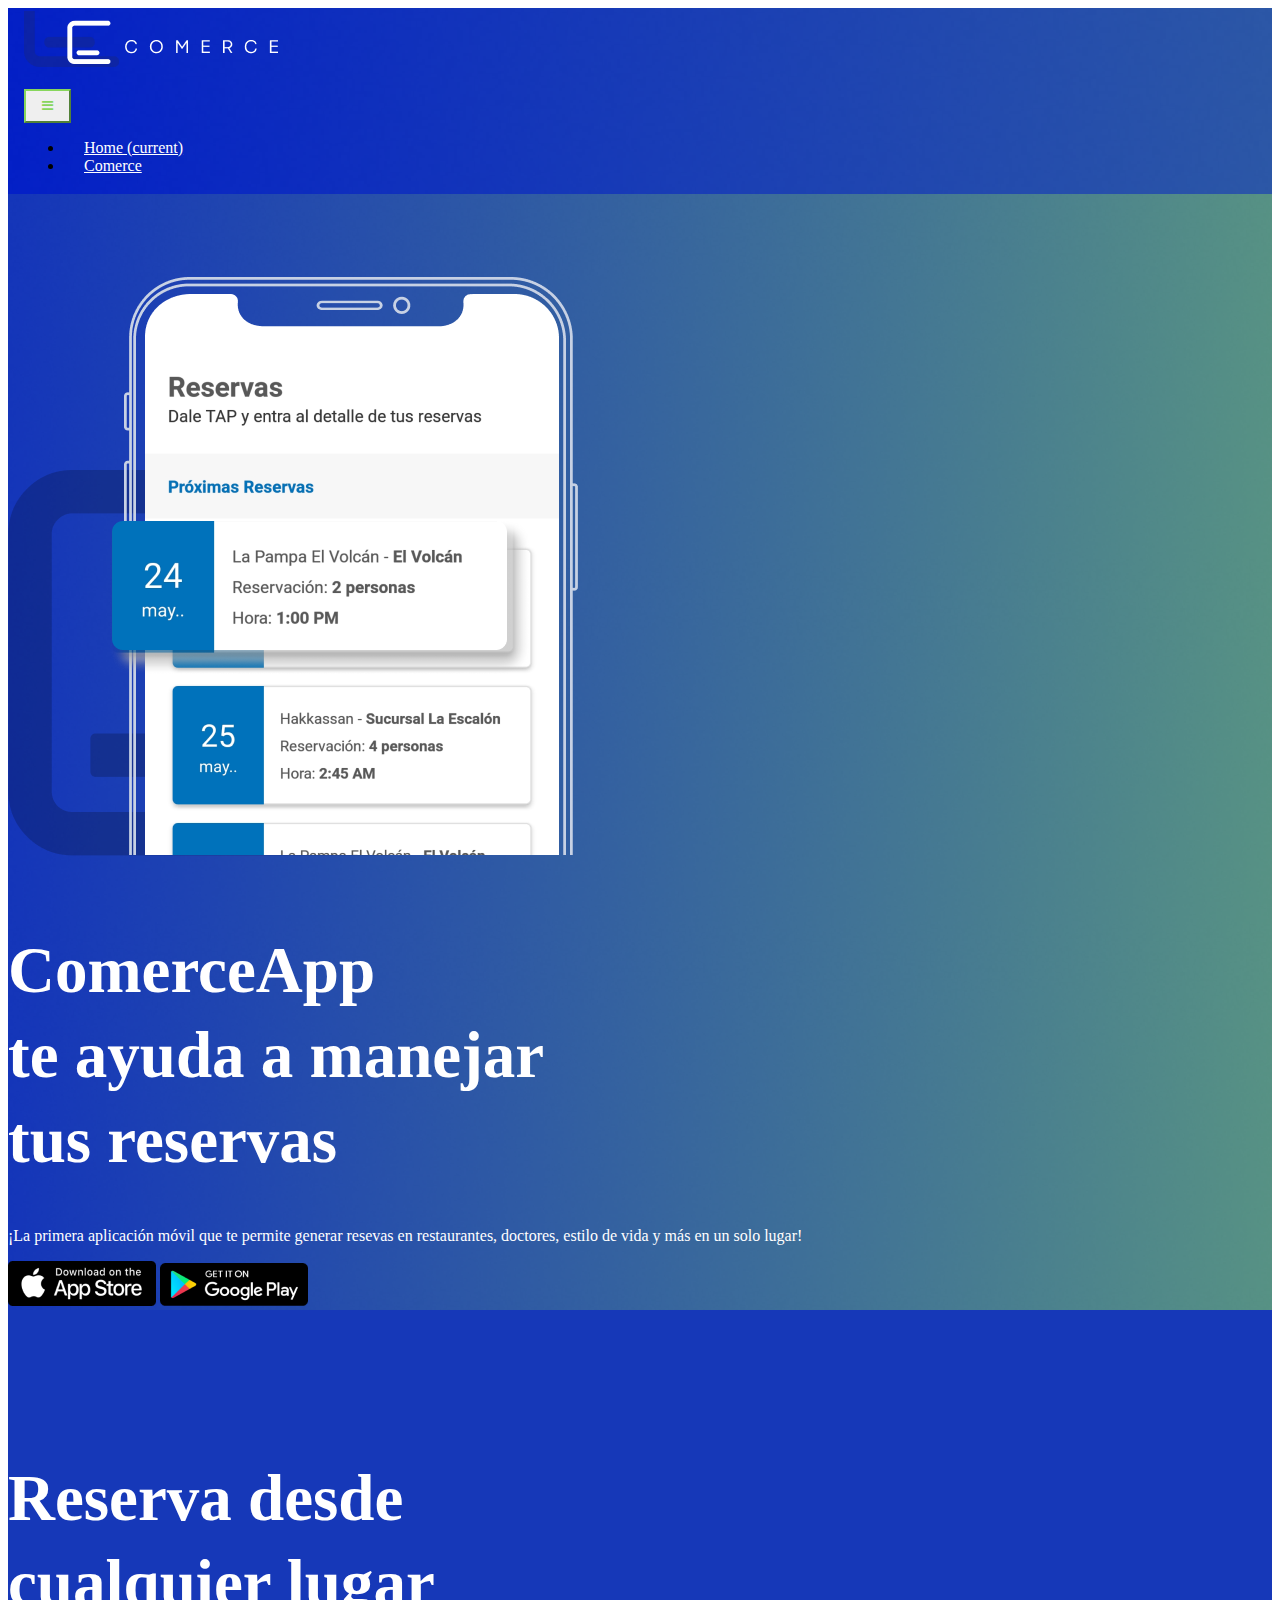
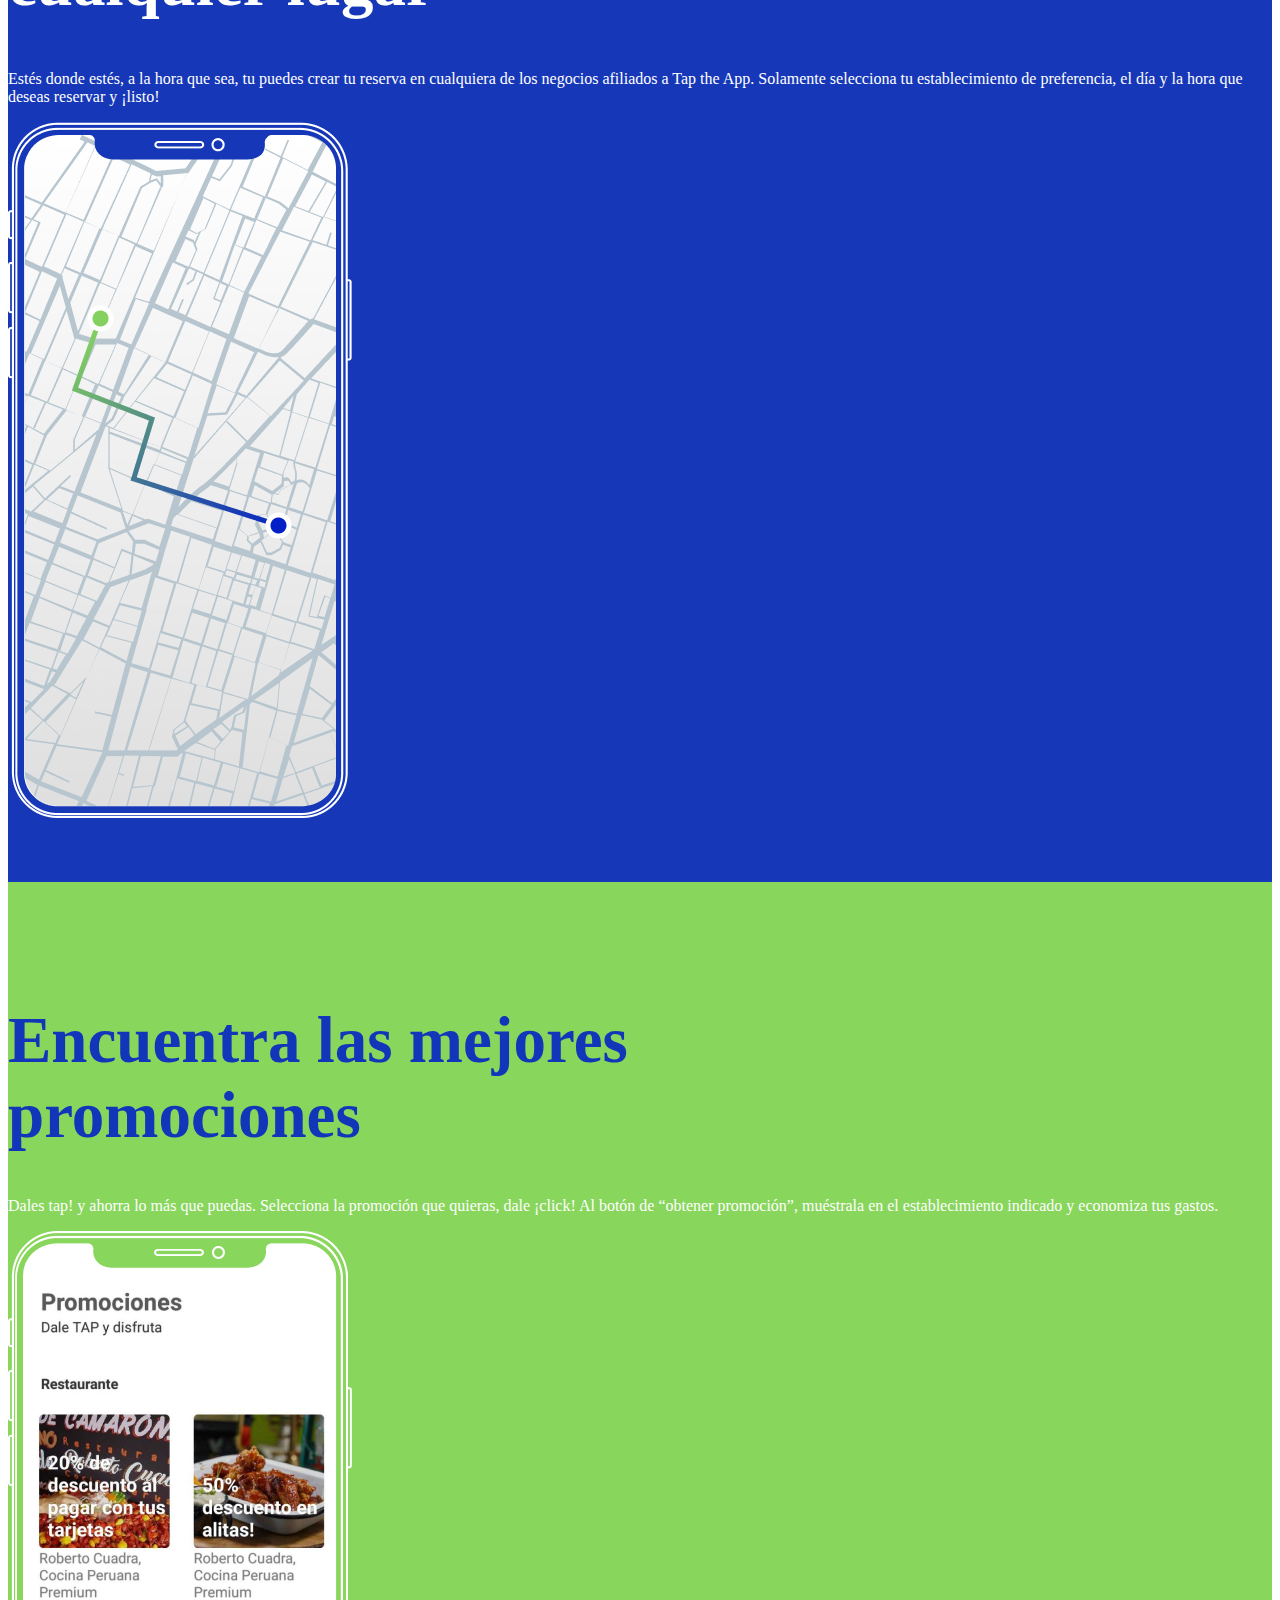
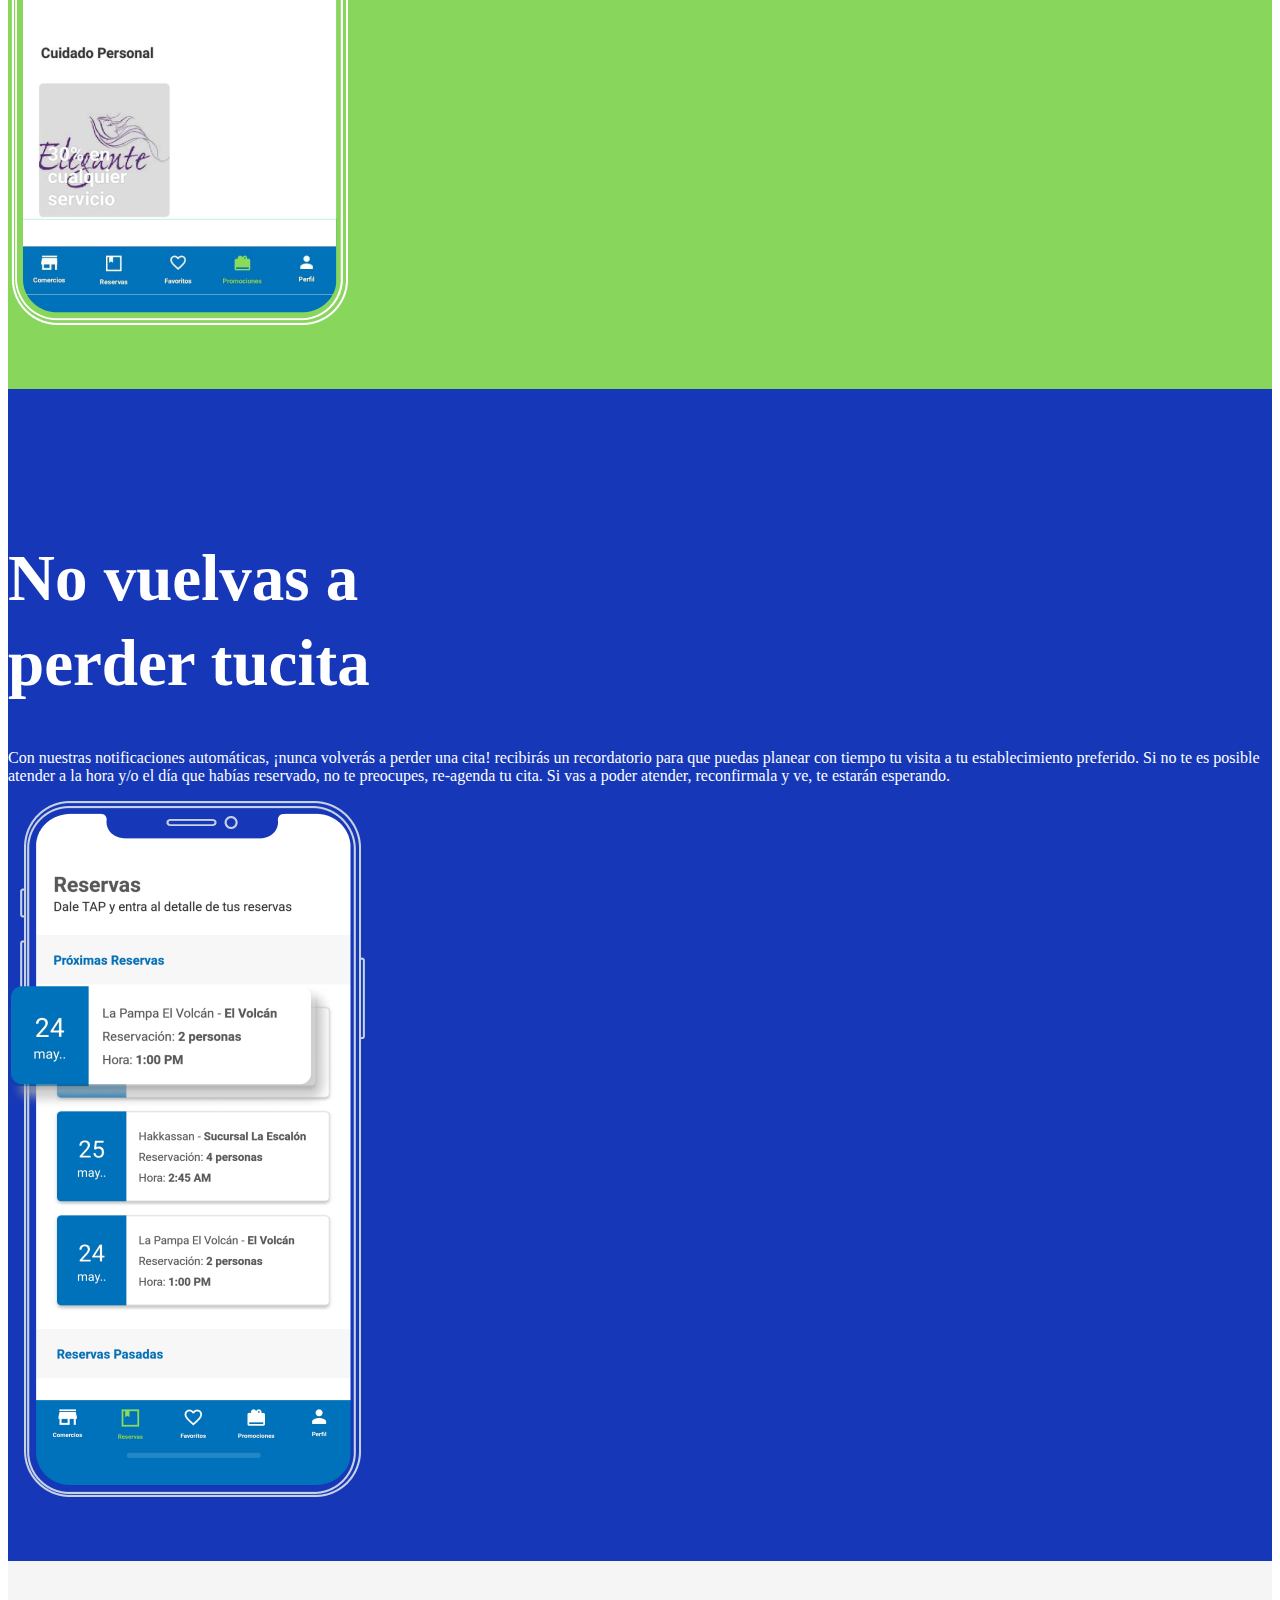
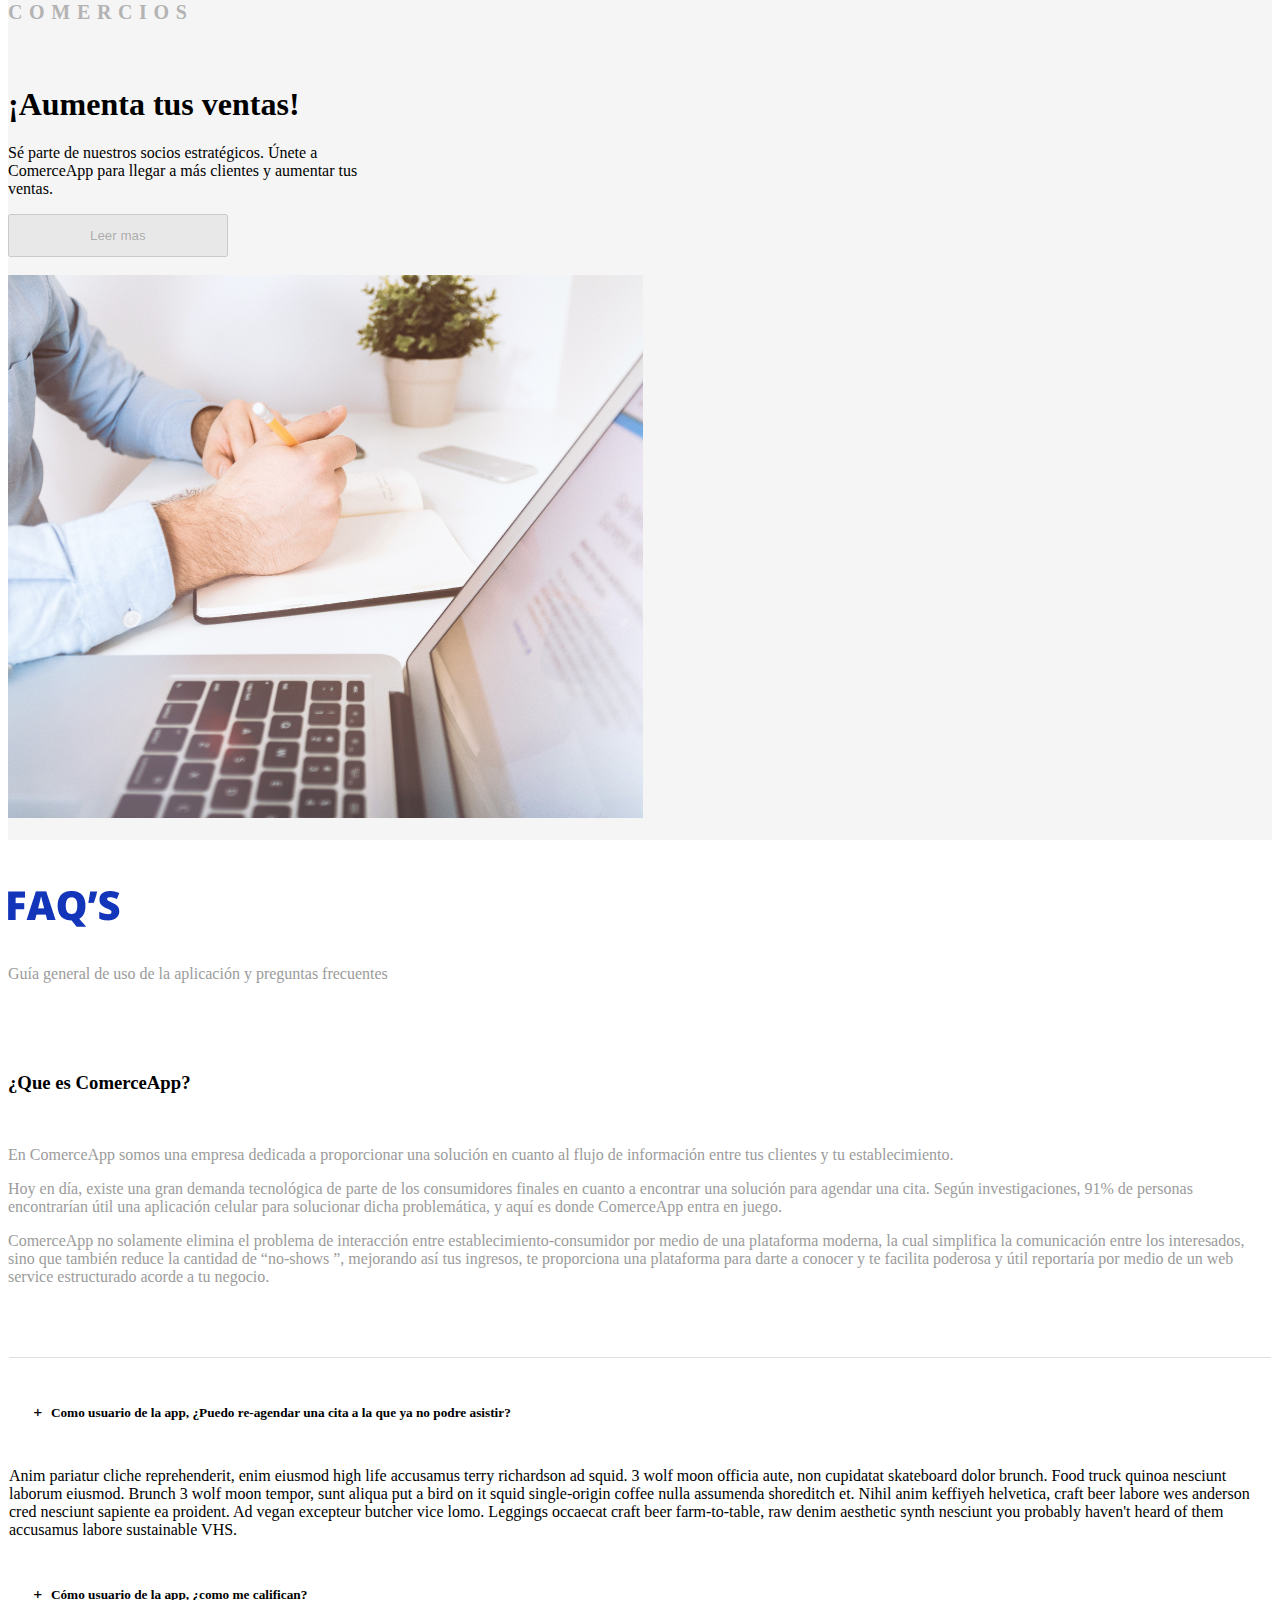
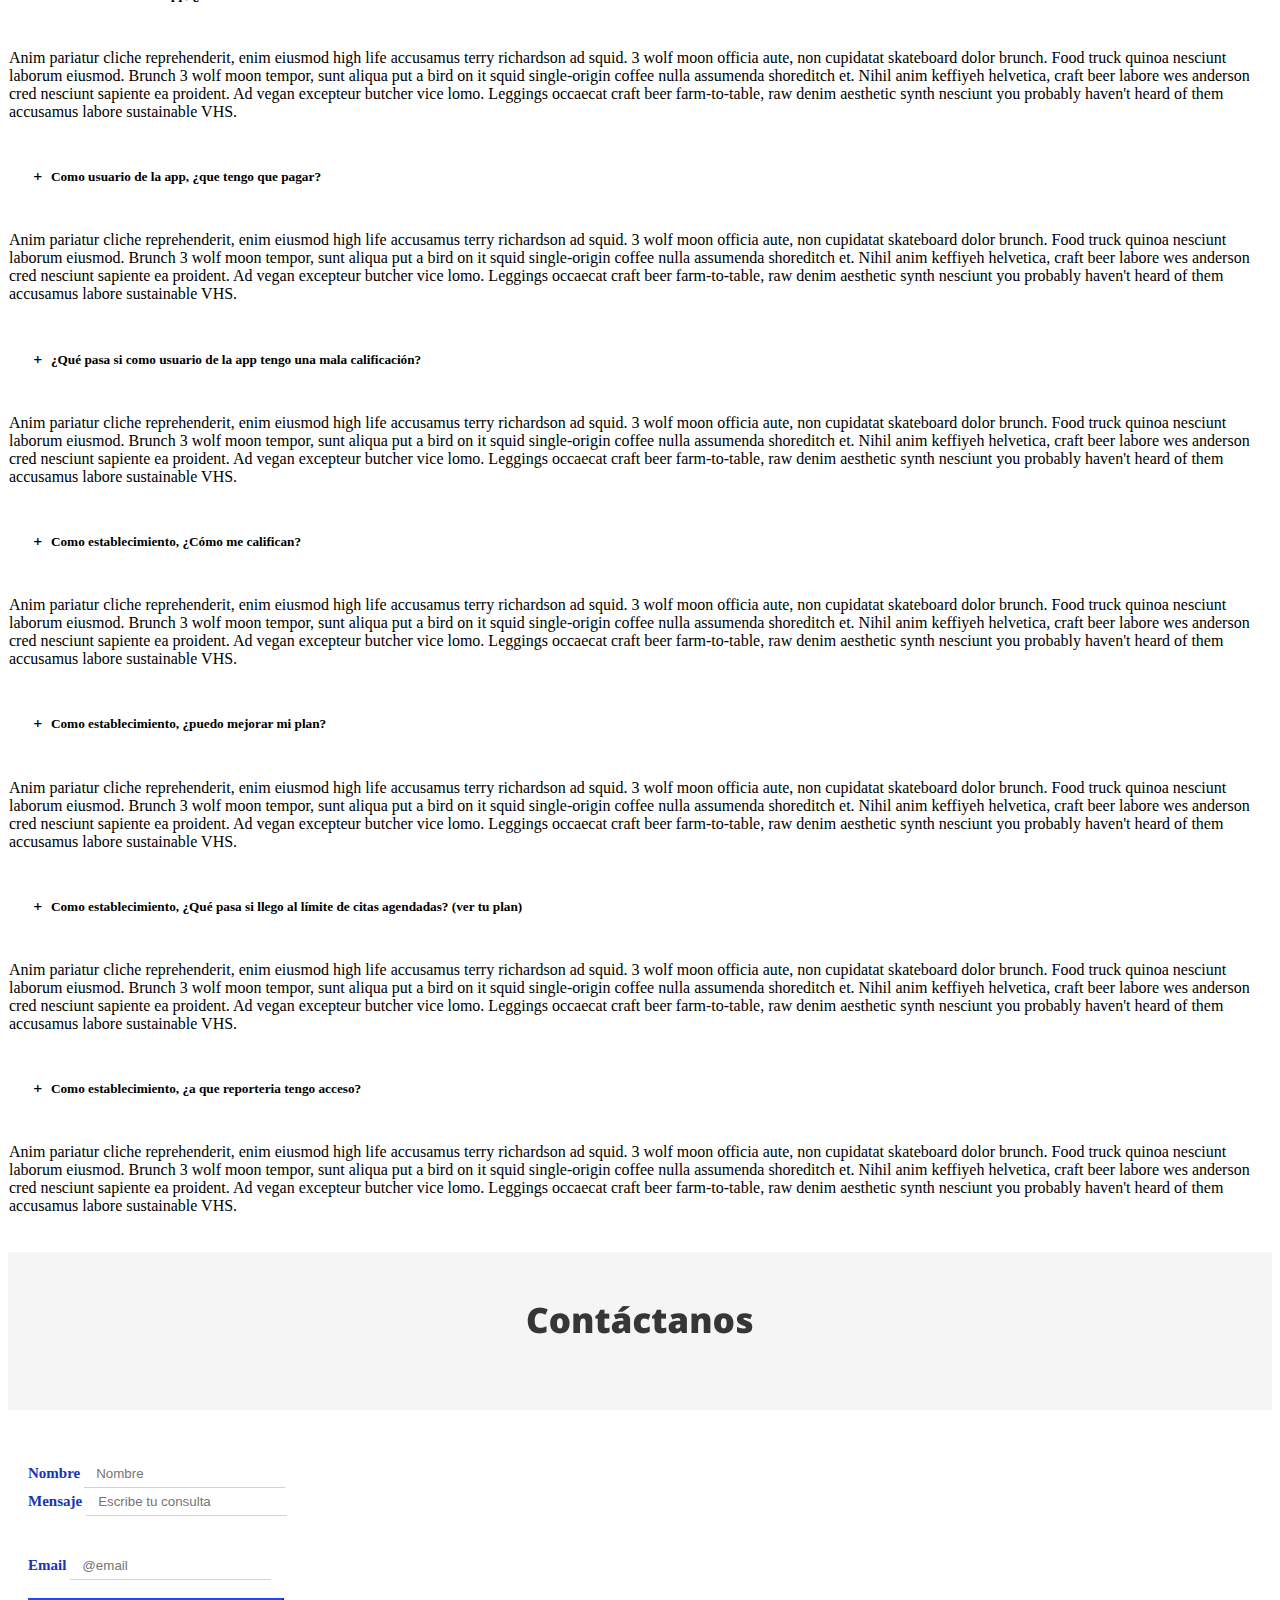
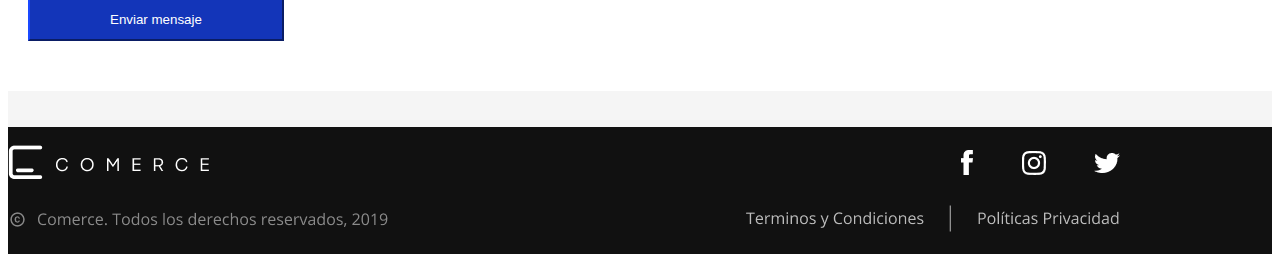
==== commit 3f034f3d: "integrando la segunda pagina de ecomerce responsive" ====
--- a/index.html
+++ b/index.html
@@ -28,7 +28,7 @@
               <br>
               <br>
               <button class="navbar-toggler" type="button" data-toggle="collapse" data-target="#navbarNavDropdown" aria-controls="navbarNavDropdown" aria-expanded="false" aria-label="Toggle navigation" >
-      <span class="navbar-m-toggler-icon"></span>
+      <span class="nab-icono"></span>
               </button>
               <div class="collapse navbar-collapse" id="navbarNavDropdown">
                   <ul class="navbar-nav ml-auto">
@@ -36,7 +36,7 @@
                     <a class="nav-link text-light" href="#">Home <span class="sr-only">(current)</span></a>
                   </li>
                   <li class="nav-item">
-                    <a class="nav-link text-light" href="#">Comerce</a>
+                    <a class="nav-link text-light" href="comerce.html">Comerce</a>
                   </li>
                 </ul>
               </div>
@@ -239,79 +239,79 @@
     </div>
   </div>
   <div class="card">
-    <div class="card-header" id="headingThree">
-      <h5 class="mb-0">
-          <span class="sumaplus"></span>
-        <a data-toggle="collapse" data-target="#collapseThree" aria-expanded="false" aria-controls="collapseThree">
+    <div class="card-header" id="headingFourth">
+      <h5 class="mb-0">
+          <span class="sumaplus"></span>
+        <a data-toggle="collapse" data-target="#collapseFourth" aria-expanded="false" aria-controls="collapseFourth">
           ¿Qué pasa si como usuario de la app tengo una mala calificación?
         </a>
       </h5>
     </div>
-    <div id="collapseThree" class="collapse" aria-labelledby="headingThree" data-parent="#accordionExample">
-      <div class="card-body">
-        Anim pariatur cliche reprehenderit, enim eiusmod high life accusamus terry richardson ad squid. 3 wolf moon officia aute, non cupidatat skateboard dolor brunch. Food truck quinoa nesciunt laborum eiusmod. Brunch 3 wolf moon tempor, sunt aliqua put a bird on it squid single-origin coffee nulla assumenda shoreditch et. Nihil anim keffiyeh helvetica, craft beer labore wes anderson cred nesciunt sapiente ea proident. Ad vegan excepteur butcher vice lomo. Leggings occaecat craft beer farm-to-table, raw denim aesthetic synth nesciunt you probably haven't heard of them accusamus labore sustainable VHS.
-      </div>
-    </div>
-  </div>
-
-  <div class="card">
-    <div class="card-header" id="headingThree">
-      <h5 class="mb-0">
-          <span class="sumaplus"></span>
-        <a data-toggle="collapse" data-target="#collapseThree" aria-expanded="false" aria-controls="collapseThree">
+    <div id="collapseFourth" class="collapse" aria-labelledby="headingThree" data-parent="#accordionExample">
+      <div class="card-body">
+        Anim pariatur cliche reprehenderit, enim eiusmod high life accusamus terry richardson ad squid. 3 wolf moon officia aute, non cupidatat skateboard dolor brunch. Food truck quinoa nesciunt laborum eiusmod. Brunch 3 wolf moon tempor, sunt aliqua put a bird on it squid single-origin coffee nulla assumenda shoreditch et. Nihil anim keffiyeh helvetica, craft beer labore wes anderson cred nesciunt sapiente ea proident. Ad vegan excepteur butcher vice lomo. Leggings occaecat craft beer farm-to-table, raw denim aesthetic synth nesciunt you probably haven't heard of them accusamus labore sustainable VHS.
+      </div>
+    </div>
+  </div>
+
+  <div class="card">
+    <div class="card-header" id="headingFifth">
+      <h5 class="mb-0">
+          <span class="sumaplus"></span>
+        <a data-toggle="collapse" data-target="#collapseFifth" aria-expanded="false" aria-controls="collapseFifth">
         Como establecimiento, ¿Cómo me califican?
         </a>
       </h5>
     </div>
-    <div id="collapseThree" class="collapse" aria-labelledby="headingThree" data-parent="#accordionExample">
-      <div class="card-body">
-        Anim pariatur cliche reprehenderit, enim eiusmod high life accusamus terry richardson ad squid. 3 wolf moon officia aute, non cupidatat skateboard dolor brunch. Food truck quinoa nesciunt laborum eiusmod. Brunch 3 wolf moon tempor, sunt aliqua put a bird on it squid single-origin coffee nulla assumenda shoreditch et. Nihil anim keffiyeh helvetica, craft beer labore wes anderson cred nesciunt sapiente ea proident. Ad vegan excepteur butcher vice lomo. Leggings occaecat craft beer farm-to-table, raw denim aesthetic synth nesciunt you probably haven't heard of them accusamus labore sustainable VHS.
-      </div>
-    </div>
-  </div>
-
-  <div class="card">
-    <div class="card-header" id="headingThree">
-      <h5 class="mb-0">
-          <span class="sumaplus"></span>
-        <a data-toggle="collapse" data-target="#collapseThree" aria-expanded="false" aria-controls="collapseThree">
+    <div id="collapseFifth" class="collapse" aria-labelledby="headingFifth" data-parent="#accordionExample">
+      <div class="card-body">
+        Anim pariatur cliche reprehenderit, enim eiusmod high life accusamus terry richardson ad squid. 3 wolf moon officia aute, non cupidatat skateboard dolor brunch. Food truck quinoa nesciunt laborum eiusmod. Brunch 3 wolf moon tempor, sunt aliqua put a bird on it squid single-origin coffee nulla assumenda shoreditch et. Nihil anim keffiyeh helvetica, craft beer labore wes anderson cred nesciunt sapiente ea proident. Ad vegan excepteur butcher vice lomo. Leggings occaecat craft beer farm-to-table, raw denim aesthetic synth nesciunt you probably haven't heard of them accusamus labore sustainable VHS.
+      </div>
+    </div>
+  </div>
+
+  <div class="card">
+    <div class="card-header" id="headingSixth">
+      <h5 class="mb-0">
+          <span class="sumaplus"></span>
+        <a data-toggle="collapse" data-target="#collapseSixth" aria-expanded="false" aria-controls="collapseSixth">
         Como establecimiento, ¿puedo mejorar mi plan?
         </a>
       </h5>
     </div>
-    <div id="collapseThree" class="collapse" aria-labelledby="headingThree" data-parent="#accordionExample">
-      <div class="card-body">
-        Anim pariatur cliche reprehenderit, enim eiusmod high life accusamus terry richardson ad squid. 3 wolf moon officia aute, non cupidatat skateboard dolor brunch. Food truck quinoa nesciunt laborum eiusmod. Brunch 3 wolf moon tempor, sunt aliqua put a bird on it squid single-origin coffee nulla assumenda shoreditch et. Nihil anim keffiyeh helvetica, craft beer labore wes anderson cred nesciunt sapiente ea proident. Ad vegan excepteur butcher vice lomo. Leggings occaecat craft beer farm-to-table, raw denim aesthetic synth nesciunt you probably haven't heard of them accusamus labore sustainable VHS.
-      </div>
-    </div>
-  </div>
-
-  <div class="card">
-    <div class="card-header" id="headingThree">
-      <h5 class="mb-0">
-          <span class="sumaplus"></span>
-        <a data-toggle="collapse" data-target="#collapseThree" aria-expanded="false" aria-controls="collapseThree">
+    <div id="collapseSixth" class="collapse" aria-labelledby="headingSixth" data-parent="#accordionExample">
+      <div class="card-body">
+        Anim pariatur cliche reprehenderit, enim eiusmod high life accusamus terry richardson ad squid. 3 wolf moon officia aute, non cupidatat skateboard dolor brunch. Food truck quinoa nesciunt laborum eiusmod. Brunch 3 wolf moon tempor, sunt aliqua put a bird on it squid single-origin coffee nulla assumenda shoreditch et. Nihil anim keffiyeh helvetica, craft beer labore wes anderson cred nesciunt sapiente ea proident. Ad vegan excepteur butcher vice lomo. Leggings occaecat craft beer farm-to-table, raw denim aesthetic synth nesciunt you probably haven't heard of them accusamus labore sustainable VHS.
+      </div>
+    </div>
+  </div>
+
+  <div class="card">
+    <div class="card-header" id="headingSeventh">
+      <h5 class="mb-0">
+          <span class="sumaplus"></span>
+        <a data-toggle="collapse" data-target="#collapseSeventh" aria-expanded="false" aria-controls="collapseSeventh">
         Como establecimiento, ¿Qué pasa si llego al límite de citas agendadas? (ver tu plan)
         </a>
       </h5>
     </div>
-    <div id="collapseThree" class="collapse" aria-labelledby="headingThree" data-parent="#accordionExample">
-      <div class="card-body">
-        Anim pariatur cliche reprehenderit, enim eiusmod high life accusamus terry richardson ad squid. 3 wolf moon officia aute, non cupidatat skateboard dolor brunch. Food truck quinoa nesciunt laborum eiusmod. Brunch 3 wolf moon tempor, sunt aliqua put a bird on it squid single-origin coffee nulla assumenda shoreditch et. Nihil anim keffiyeh helvetica, craft beer labore wes anderson cred nesciunt sapiente ea proident. Ad vegan excepteur butcher vice lomo. Leggings occaecat craft beer farm-to-table, raw denim aesthetic synth nesciunt you probably haven't heard of them accusamus labore sustainable VHS.
-      </div>
-    </div>
-  </div>
-
-  <div class="card">
-    <div class="card-header" id="headingThree">
-      <h5 class="mb-0">
-          <span class="sumaplus"></span>
-        <a data-toggle="collapse" data-target="#collapseThree" aria-expanded="false" aria-controls="collapseThree">
+    <div id="collapseSeventh" class="collapse" aria-labelledby="headingSeventh" data-parent="#accordionExample">
+      <div class="card-body">
+        Anim pariatur cliche reprehenderit, enim eiusmod high life accusamus terry richardson ad squid. 3 wolf moon officia aute, non cupidatat skateboard dolor brunch. Food truck quinoa nesciunt laborum eiusmod. Brunch 3 wolf moon tempor, sunt aliqua put a bird on it squid single-origin coffee nulla assumenda shoreditch et. Nihil anim keffiyeh helvetica, craft beer labore wes anderson cred nesciunt sapiente ea proident. Ad vegan excepteur butcher vice lomo. Leggings occaecat craft beer farm-to-table, raw denim aesthetic synth nesciunt you probably haven't heard of them accusamus labore sustainable VHS.
+      </div>
+    </div>
+  </div>
+
+  <div class="card">
+    <div class="card-header" id="headingEighth">
+      <h5 class="mb-0">
+          <span class="sumaplus"></span>
+        <a data-toggle="collapse" data-target="#collapseEighth" aria-expanded="false" aria-controls="collapseEighth">
         Como establecimiento, ¿a que reporteria tengo acceso?
         </a>
       </h5>
     </div>
-    <div id="collapseThree" class="collapse" aria-labelledby="headingThree" data-parent="#accordionExample">
+    <div id="collapseEighth" class="collapse" aria-labelledby="headingEighth" data-parent="#accordionExample">
       <div class="card-body">
         Anim pariatur cliche reprehenderit, enim eiusmod high life accusamus terry richardson ad squid. 3 wolf moon officia aute, non cupidatat skateboard dolor brunch. Food truck quinoa nesciunt laborum eiusmod. Brunch 3 wolf moon tempor, sunt aliqua put a bird on it squid single-origin coffee nulla assumenda shoreditch et. Nihil anim keffiyeh helvetica, craft beer labore wes anderson cred nesciunt sapiente ea proident. Ad vegan excepteur butcher vice lomo. Leggings occaecat craft beer farm-to-table, raw denim aesthetic synth nesciunt you probably haven't heard of them accusamus labore sustainable VHS.
       </div>
--- a/css/style.css
+++ b/css/style.css
@@ -144,7 +144,7 @@
   padding: .45rem .75rem;
 }
 
-.navbar-m-toggler-icon {
+.nab-icono {
   color: #88D65C;
 }
 
@@ -152,7 +152,7 @@
   background: #88D65C;
 }
 
-.navbar-m-toggler-icon:hover {
+.nab-icono:hover {
   color: #1D42B1;
 }
 
--- a/css/font.css
+++ b/css/font.css
@@ -118,13 +118,13 @@
 
 /* xxxxxxxxxxxxxxxxxxxxxxxxxxxxxxxxxxxxxxxxxxxxxxxxxxx */
 @font-face {
-  font-family: 'navbar-toggler-icon';
-  src: url('../font/navbar-toggler-icon.eot?58990357');
-  src: url('../font/navbar-toggler-icon.eot?58990357#iefix') format('embedded-opentype'),
-       url('../font/navbar-toggler-icon.woff2?58990357') format('woff2'),
-       url('../font/navbar-toggler-icon.woff?58990357') format('woff'),
-       url('../font/navbar-toggler-icon.ttf?58990357') format('truetype'),
-       url('../font/navbar-toggler-icon.svg?58990357#navbar-toggler-icon') format('svg');
+  font-family: 'navbar-ico';
+  src: url('../font/navbar-ico.eot?57511364');
+  src: url('../font/navbar-ico.eot?57511364#iefix') format('embedded-opentype'),
+       url('../font/navbar-ico.woff2?57511364') format('woff2'),
+       url('../font/navbar-ico.woff?57511364') format('woff'),
+       url('../font/navbar-ico.ttf?57511364') format('truetype'),
+       url('../font/navbar-ico.svg?57511364#navbar-ico') format('svg');
   font-weight: normal;
   font-style: normal;
 }
@@ -133,14 +133,14 @@
 /*
 @media screen and (-webkit-min-device-pixel-ratio:0) {
   @font-face {
-    font-family: 'navbar-toggler-icon';
-    src: url('../font/navbar-toggler-icon.svg?58990357#navbar-toggler-icon') format('svg');
+    font-family: 'navbar-ico';
+    src: url('../font/navbar-ico.svg?57511364#navbar-ico') format('svg');
   }
 }
 */
 
- [class^="navbar-m"]:before, [class*=" navbar-m"]:before {
-  font-family: "navbar-toggler-icon";
+ [class^="nab"]:before, [class*=" nab"]:before {
+  font-family: "navbar-ico";
   font-style: normal;
   font-weight: normal;
   speak: none;
@@ -174,4 +174,4 @@
   /* text-shadow: 1px 1px 1px rgba(127, 127, 127, 0.3); */
 }
 
-.navbar-m-toggler-icon:before { content: '\e800'; } /* '' */
+.nab-icono:before { content: '\f0c9'; } /* '' */
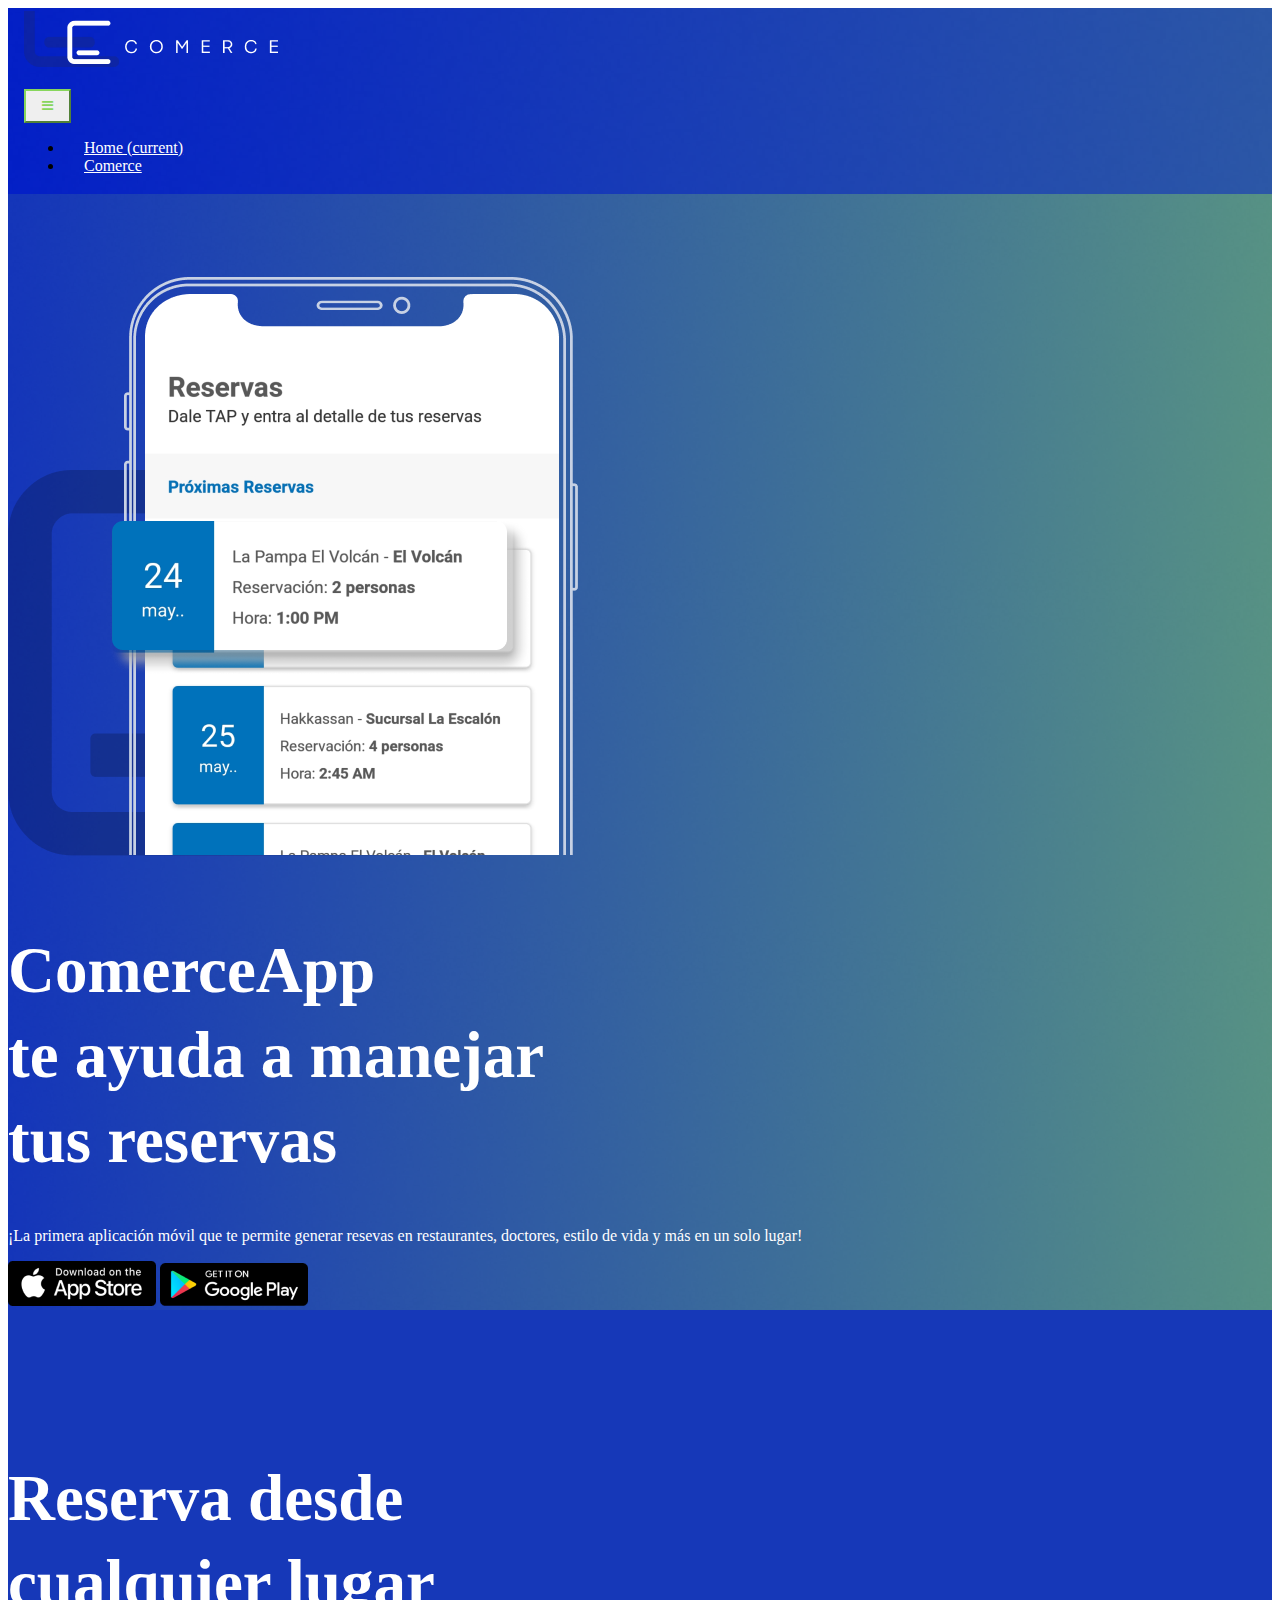
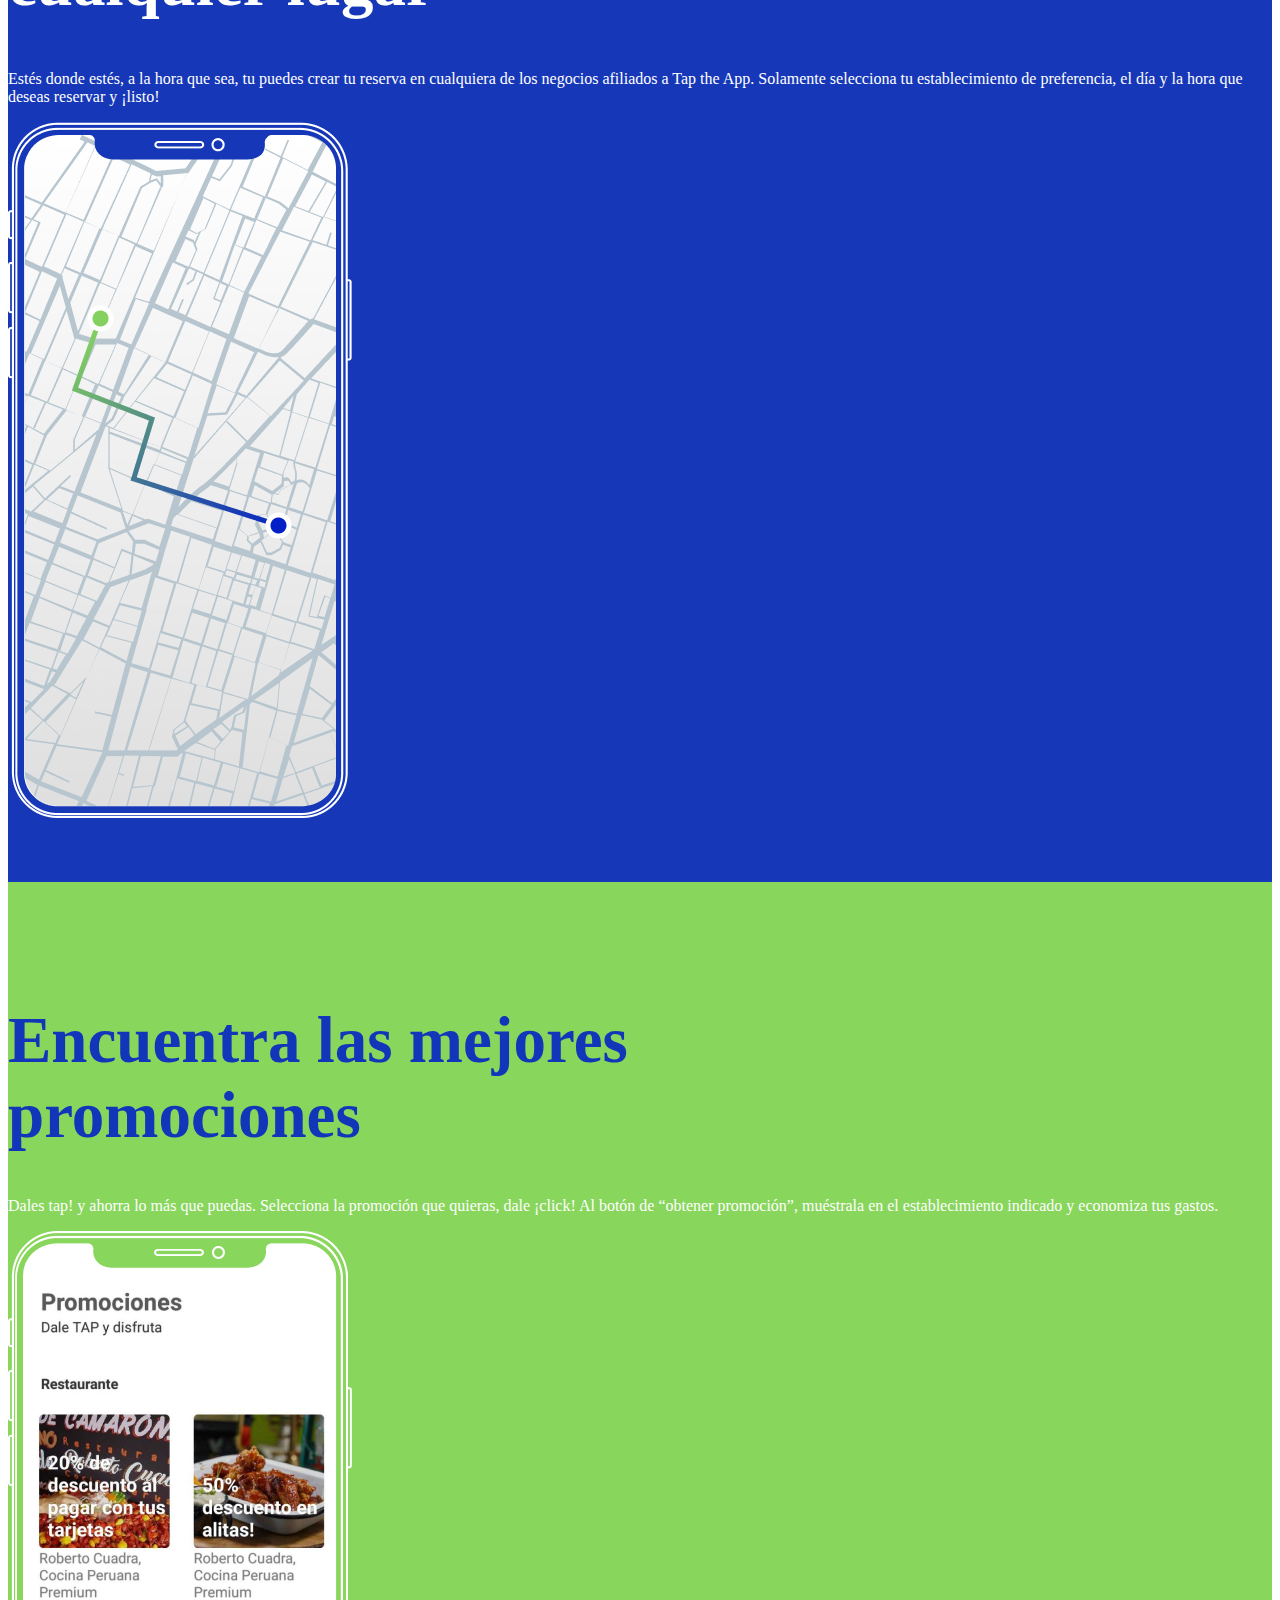
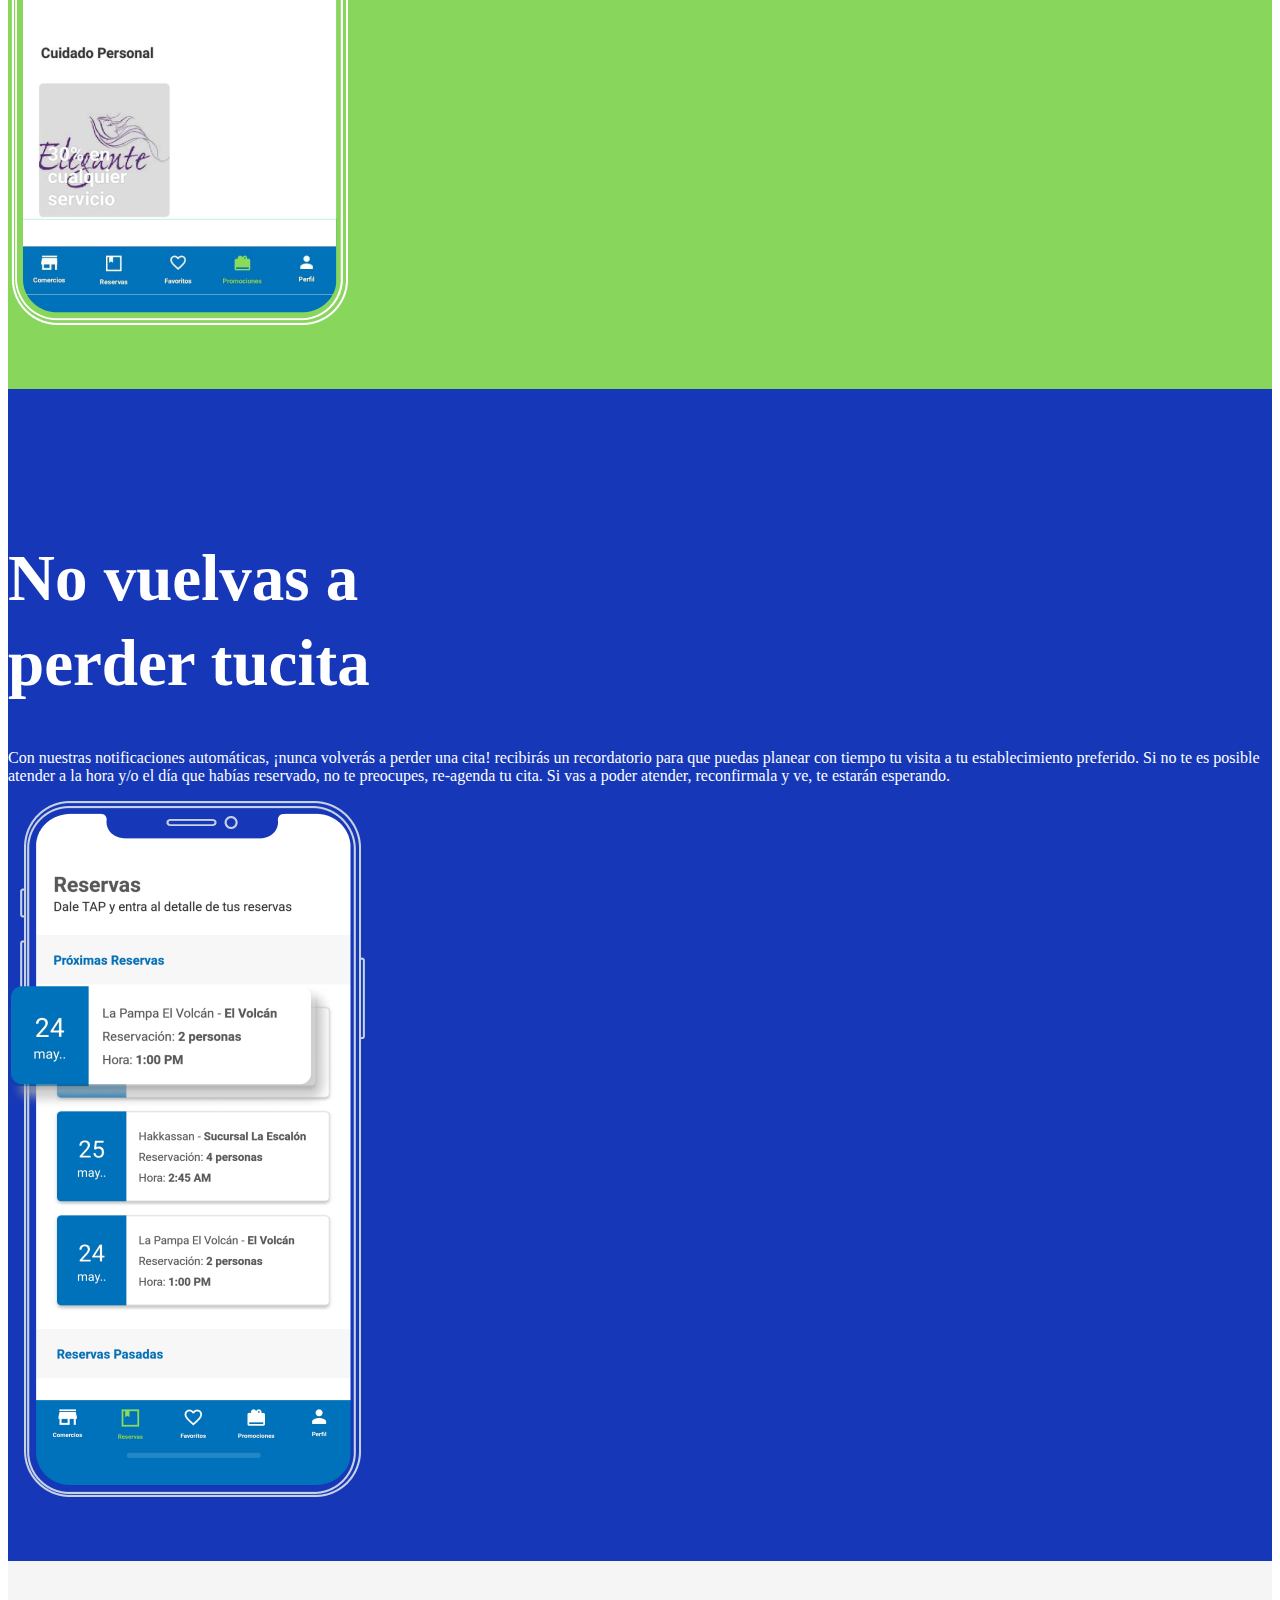
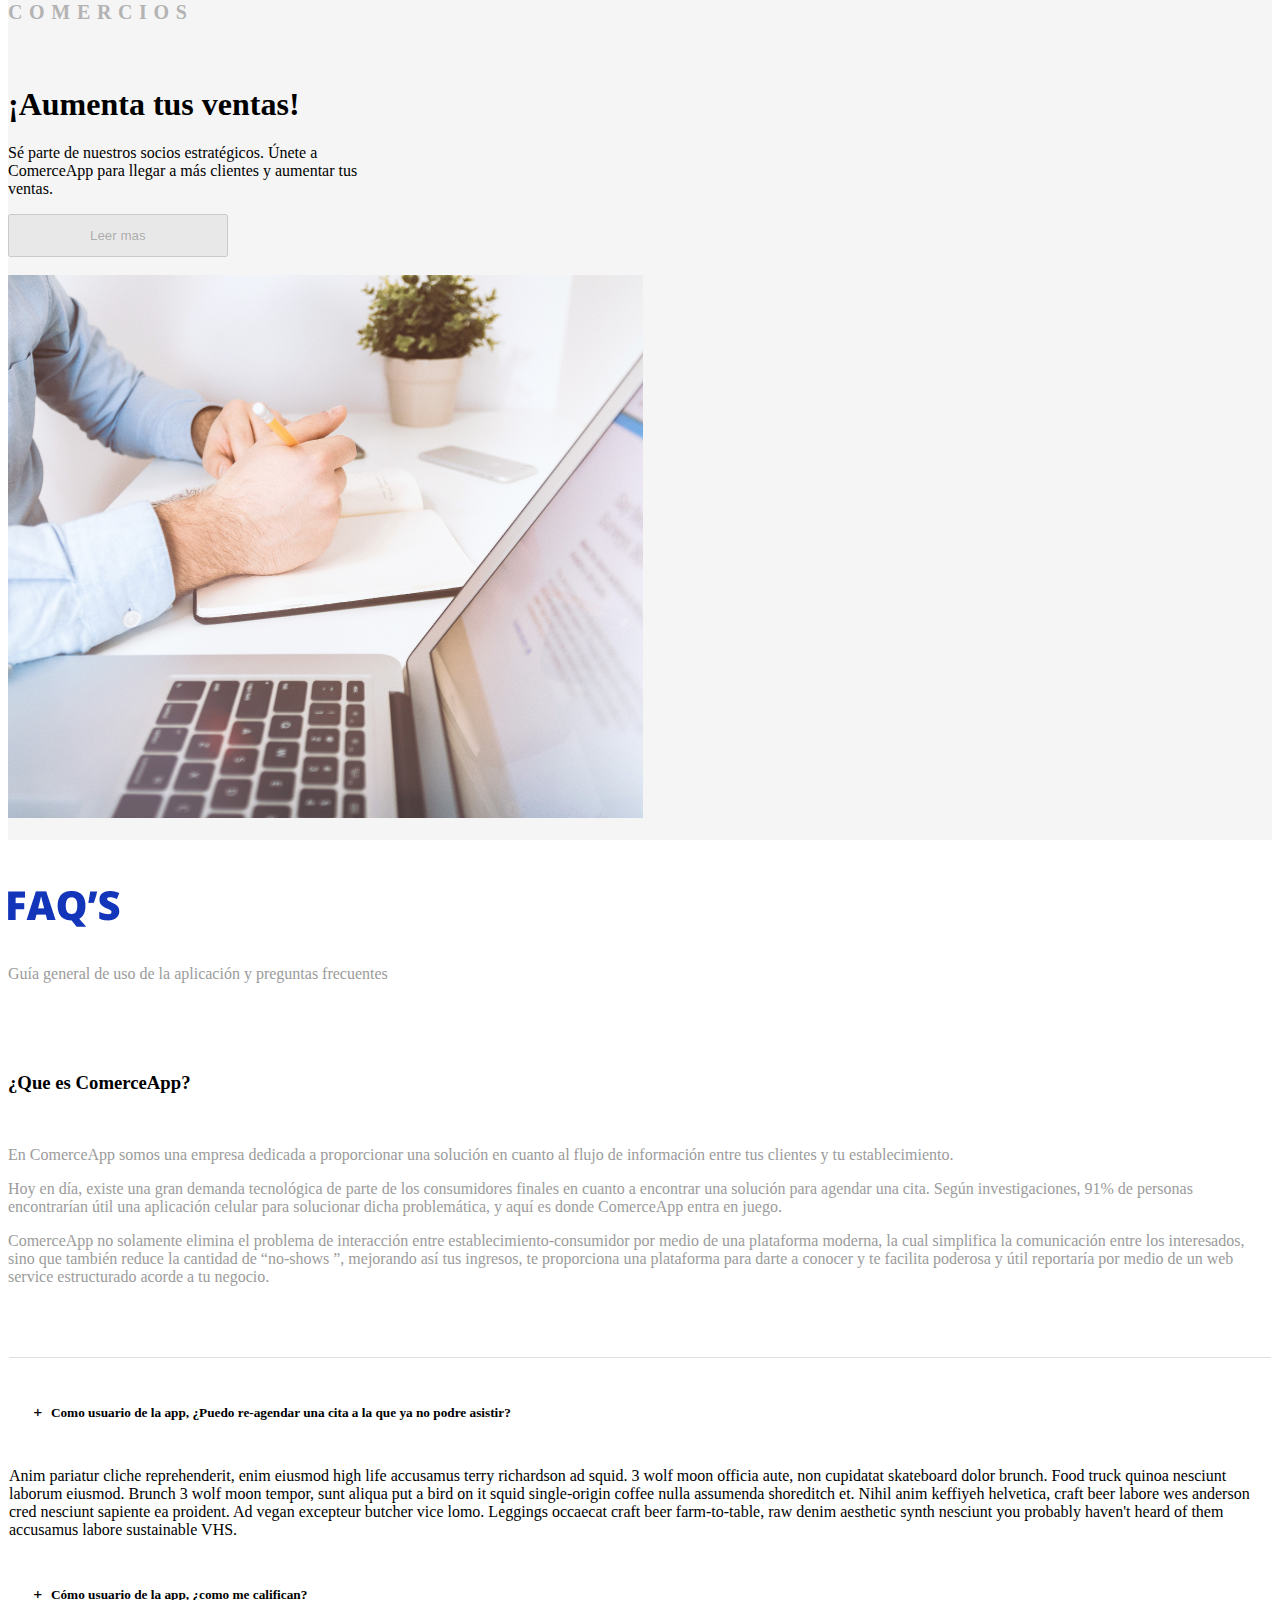
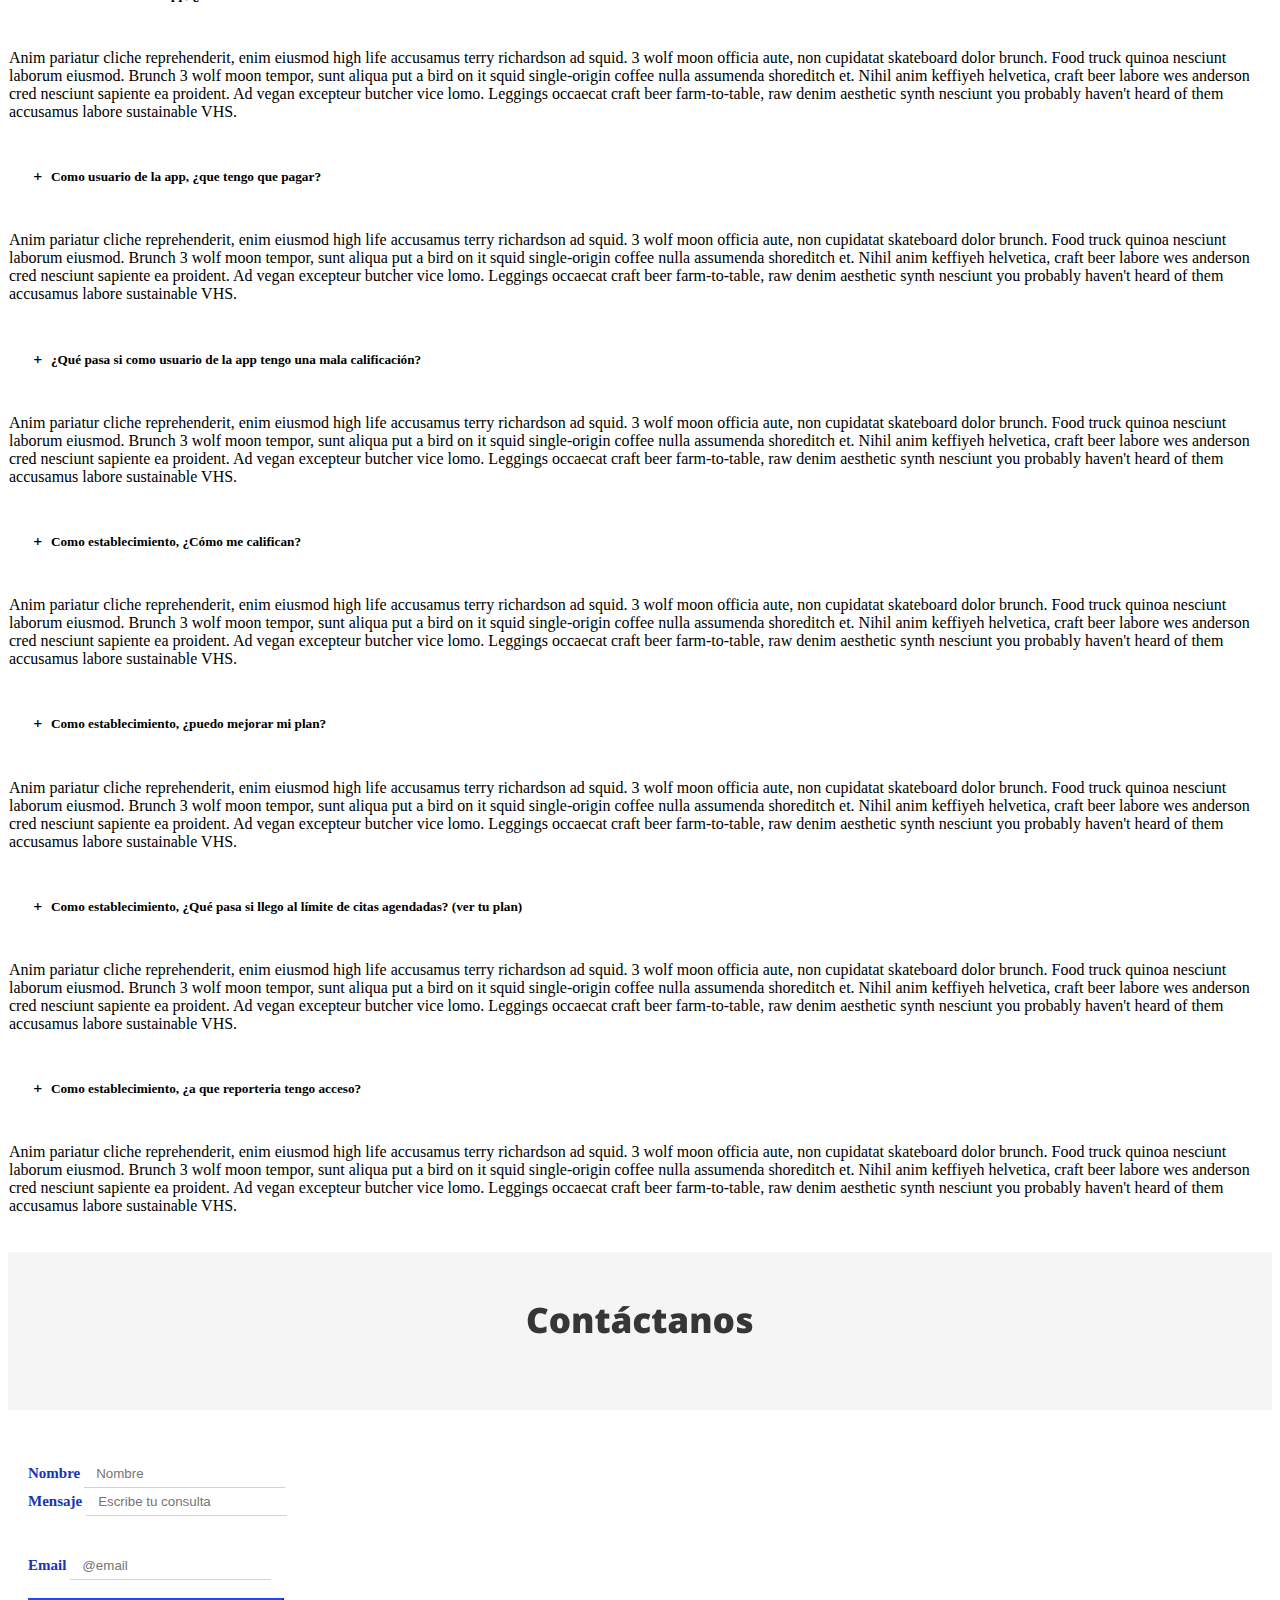
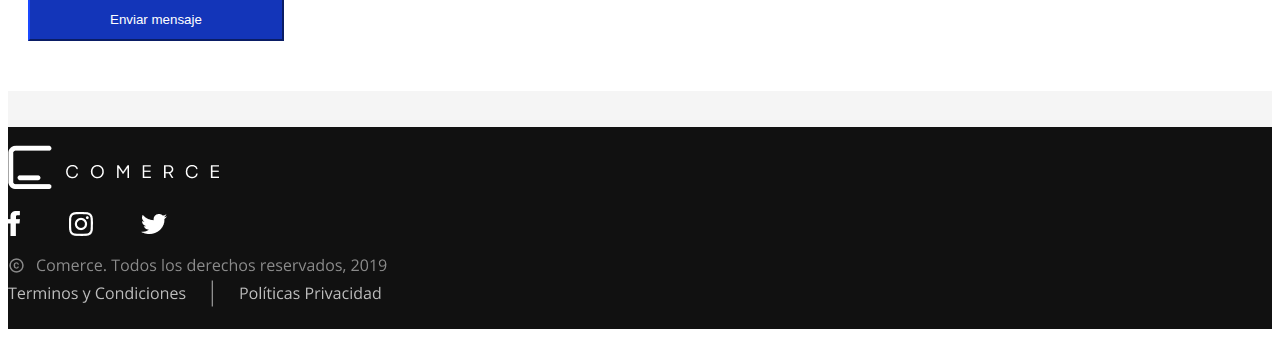
==== commit c34df4a7: "integrando footer y modificando los divs de contenido para que se centren pagina del home terminada" ====
--- a/index.html
+++ b/index.html
@@ -51,10 +51,10 @@
   <!-- [base64] -->
   <div class="container-fluid foto-2 ">
     <div class="row phone-1">
-      <div class="col-md-12 order-2 col-lg-6 order-lg-1 text-center">
+      <div class="col-md-12 order-2 col-lg-6 order-lg-1 text-center ">
         <img src="img/pantalla-home.png" class="img-fluid" alt="">
       </div>
-      <div class="col-md-12 order-1 col-lg-6 order-lg-2">
+      <div class="col-md-12 order-1 col-lg-6 order-lg-2 ali-co">
         <div class="content">
           <h1 class="sectio-tem">ComerceApp <br> te ayuda a manejar <br> tus reservas</h1>
           <p class="section-p">¡La primera aplicación móvil que te permite generar resevas en restaurantes, doctores, estilo de vida y más en un solo lugar!</p>
@@ -72,8 +72,8 @@
       <div class="col-lg-2">
 
       </div>
-      <div class="col-md-12 order-1 col-lg-4 order-lg-1">
-        <div class="content">
+      <div class="col-md-12 order-1 col-lg-4 order-lg-1 ali-co">
+        <div class="content ">
           <br>
           <h1 class="sectio-tem">Reserva desde <br>cualquier lugar</h1>
           <p class="section-p">Estés donde estés, a la hora que sea, tu puedes crear tu reserva en cualquiera de los negocios afiliados a Tap the App. Solamente selecciona tu establecimiento de preferencia, el día y la hora que deseas reservar y
@@ -92,8 +92,8 @@
       <div class="col-lg-2">
 
       </div>
-      <div class="col-md-12 order-1 col-lg-4 order-lg-1">
-        <div class="content">
+      <div class="col-md-12 order-1 col-lg-4 order-lg-1 ali-co ">
+        <div class="content ">
           <br>
           <h1 class="text-c">Encuentra las mejores <br>promociones</h1>
           <p class="section-p">Dales tap! y ahorra lo más que puedas. Selecciona la promoción que quieras, dale ¡click! Al botón de “obtener promoción”, muéstrala en el establecimiento indicado y economiza tus gastos.</p>
@@ -113,7 +113,7 @@
       <div class="col-lg-2">
 
       </div>
-      <div class="col-md-12 order-1 col-lg-4 order-lg-1">
+      <div class="col-md-12 order-1 col-lg-4 order-lg-1  ali-co ">
         <div class="content">
           <br>
           <h1 class="sectio-tem">No vuelvas a<br>perder tucita</h1>
@@ -375,7 +375,36 @@
 
   <br>
   <div class="container">
-      <img src="img/footer.png" class="img-fluid" alt="" >
+      <div class="row cont-footer-1">
+        <div class="col-6 col-sm-6 col-md-5 col-lg-3">
+          <img src="img/fo-1.png"  class="img-fluid" alt="">
+        </div>
+        <div class="col-sm-1 col-md-2 col-lg-6">
+
+        </div>
+        <br>
+        <div class=" col-6 col-sm-5  col-md-5 col-lg-3 iconos align-self-center ">
+
+          <img src="img/fo-3.png" class="img-fluid" alt="">
+
+        </div>
+
+      </div>
+      <br>
+      <div class="row">
+        <div class=" col-sm-6 col-md-5 col-lg-2">
+          <img src="img/fo-2.png"  class="img-fluid" alt="">
+        </div>
+        <div class=" col-sm-1 col-md-2 col-lg-6">
+
+        </div>
+        <div class=" col-sm-5 col-md-5 col-lg-3">
+
+          <img src="img/fo-4.png" class="img-fluid" alt="">
+
+        </div>
+
+      </div>
   </div>
   <br>
 
--- a/css/style.css
+++ b/css/style.css
@@ -10,6 +10,12 @@
   background-repeat: no-repeat;
   background-size: cover;
 }
+/* alinear contenido de los divs de informacion */
+.ali-co{
+  display:flex;
+  align-items: center;
+
+}
 
 .foto-3, .foto-5 {
   background: #1638B8;
@@ -18,7 +24,7 @@
 .foto-4 {
   background: #88D65C;
 }
-
+/* estilos de ancho del navbar */
 .navbar-brand {
   padding-top: .105rem;
   padding-bottom: .105rem;
@@ -174,3 +180,6 @@
 .footer{
   background: #111111;
 }
+.iconos{
+  display: flex;
+}
--- a/css/queries.css
+++ b/css/queries.css
@@ -1,3 +1,9 @@
+@media screen and (max-width:576px){
+  .cont-footer-1{
+    display: flex;
+    justify-content: center;
+  }
+}
 @media screen and (max-width:429px) {
   .sectio-tem {
     font-style: normal;
@@ -33,6 +39,7 @@
   .col-md-8 {
     padding: 0px;
   }
+
 }
 
 @media screen and (max-width:360px) {
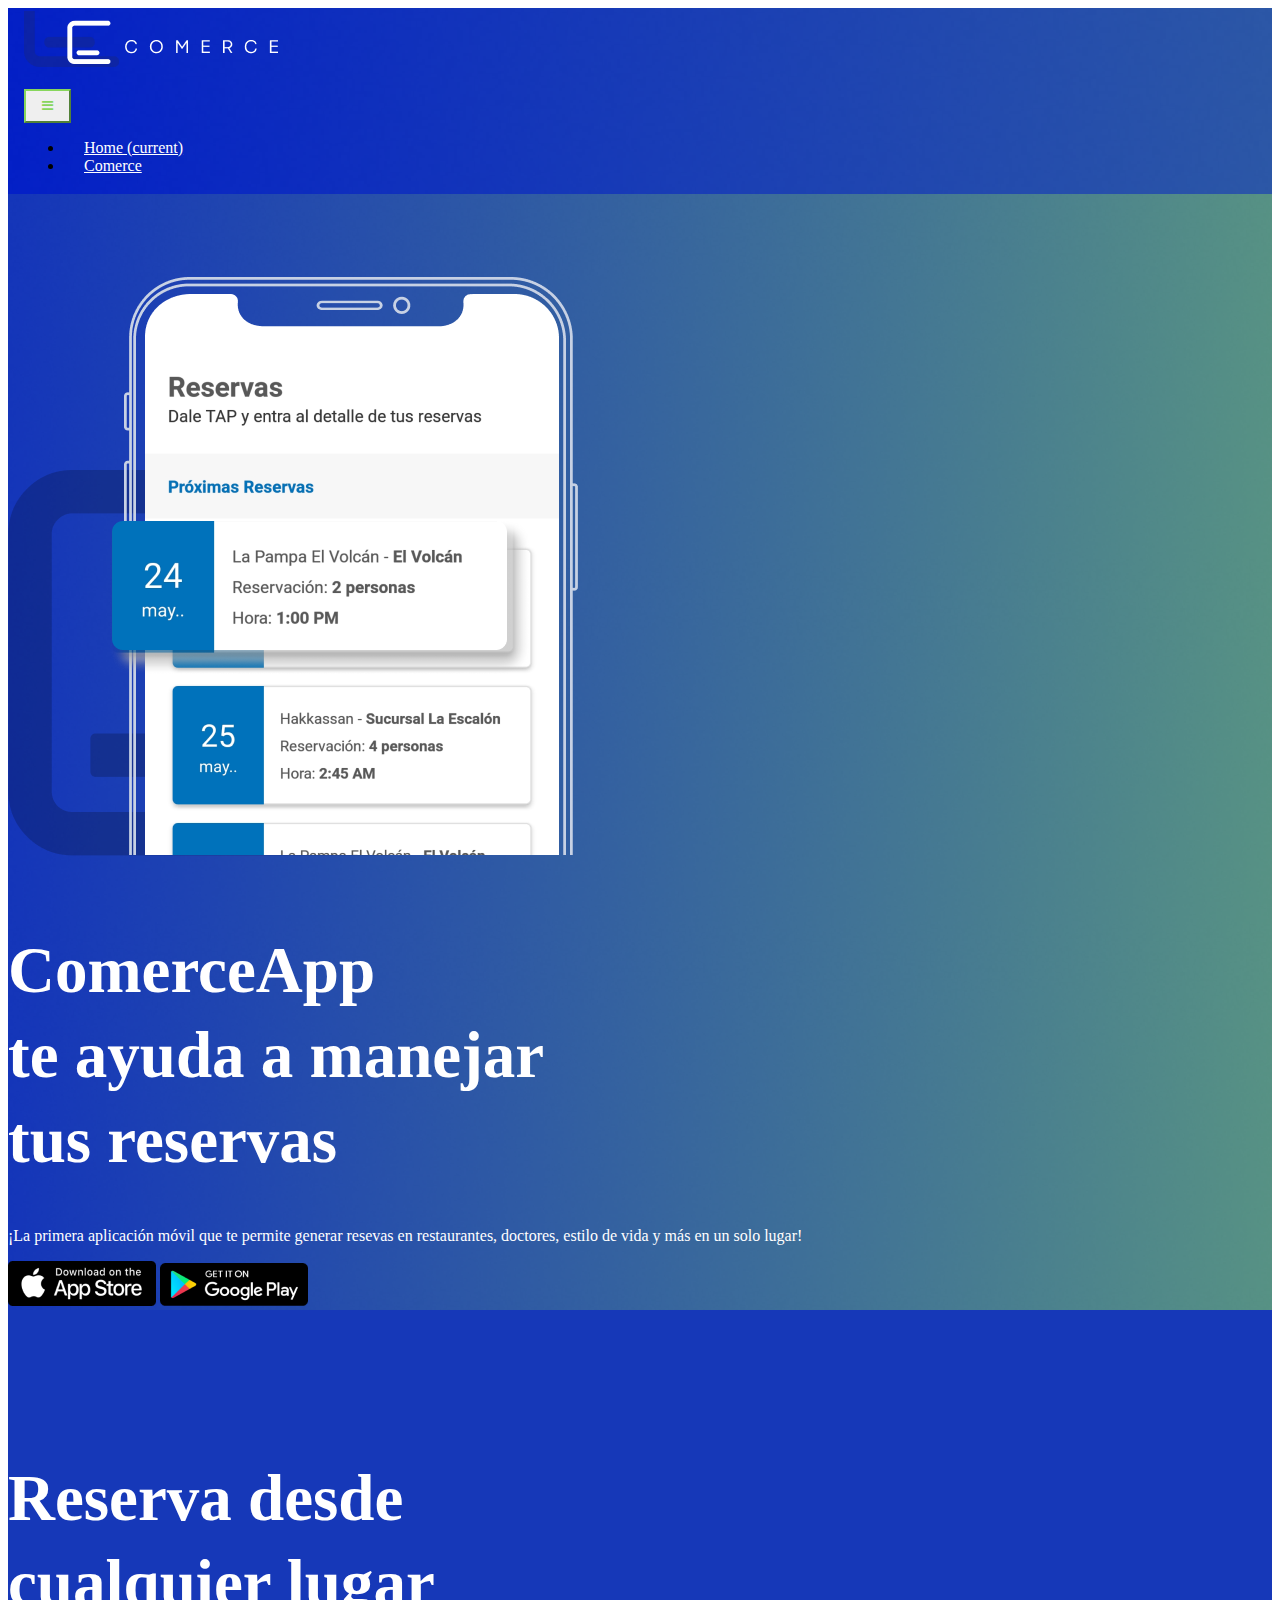
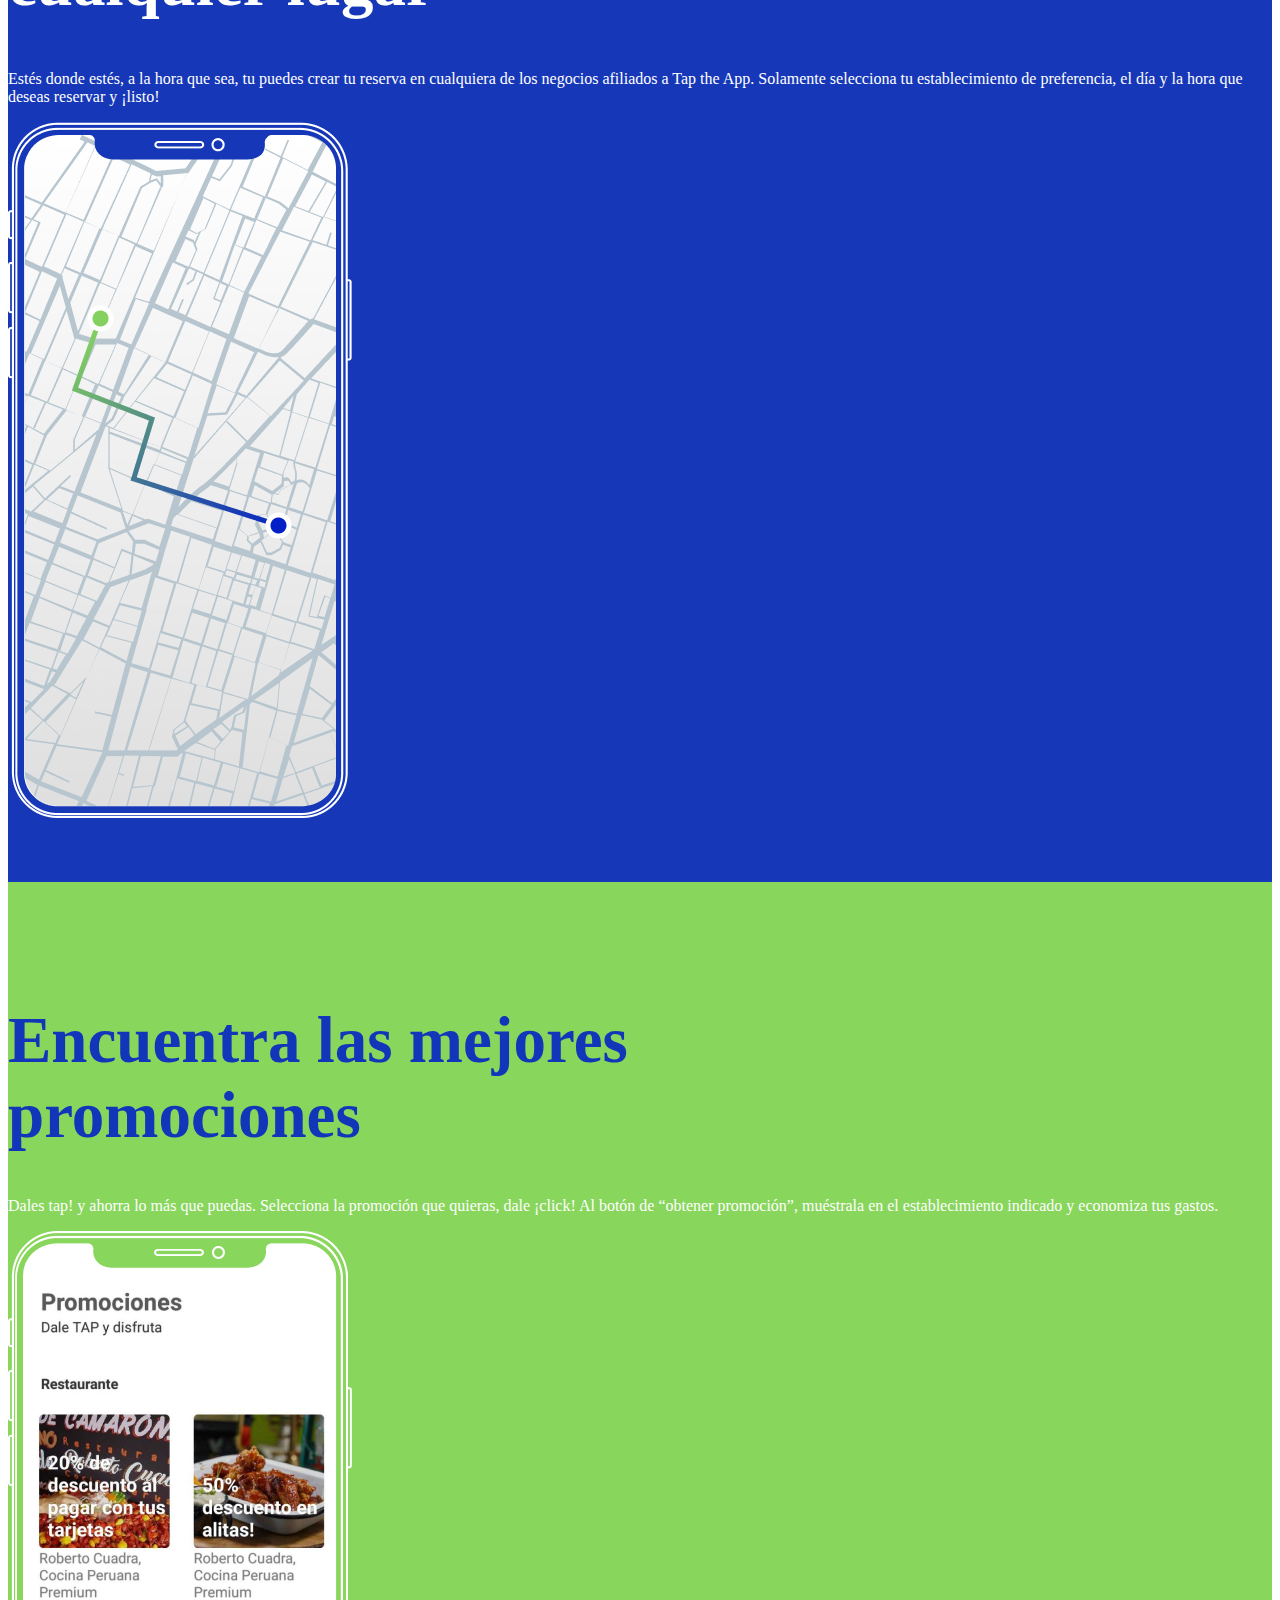
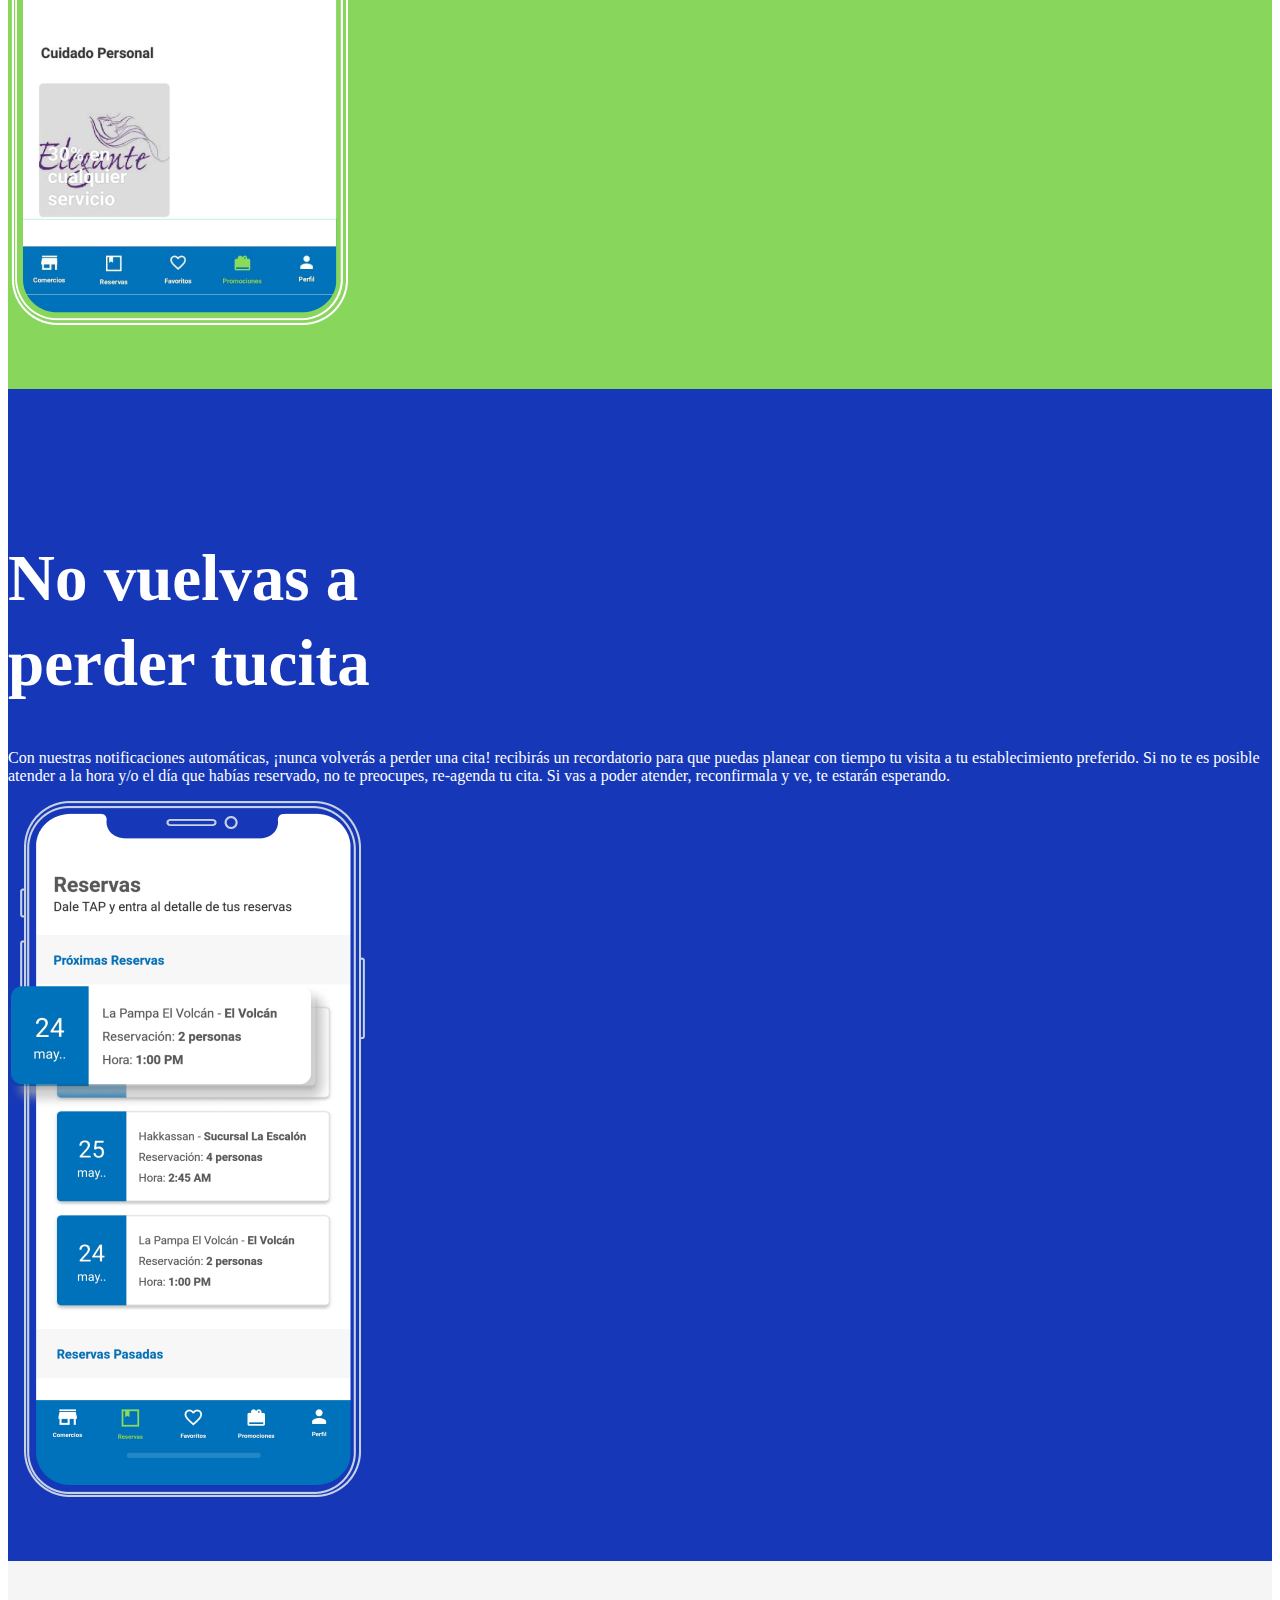
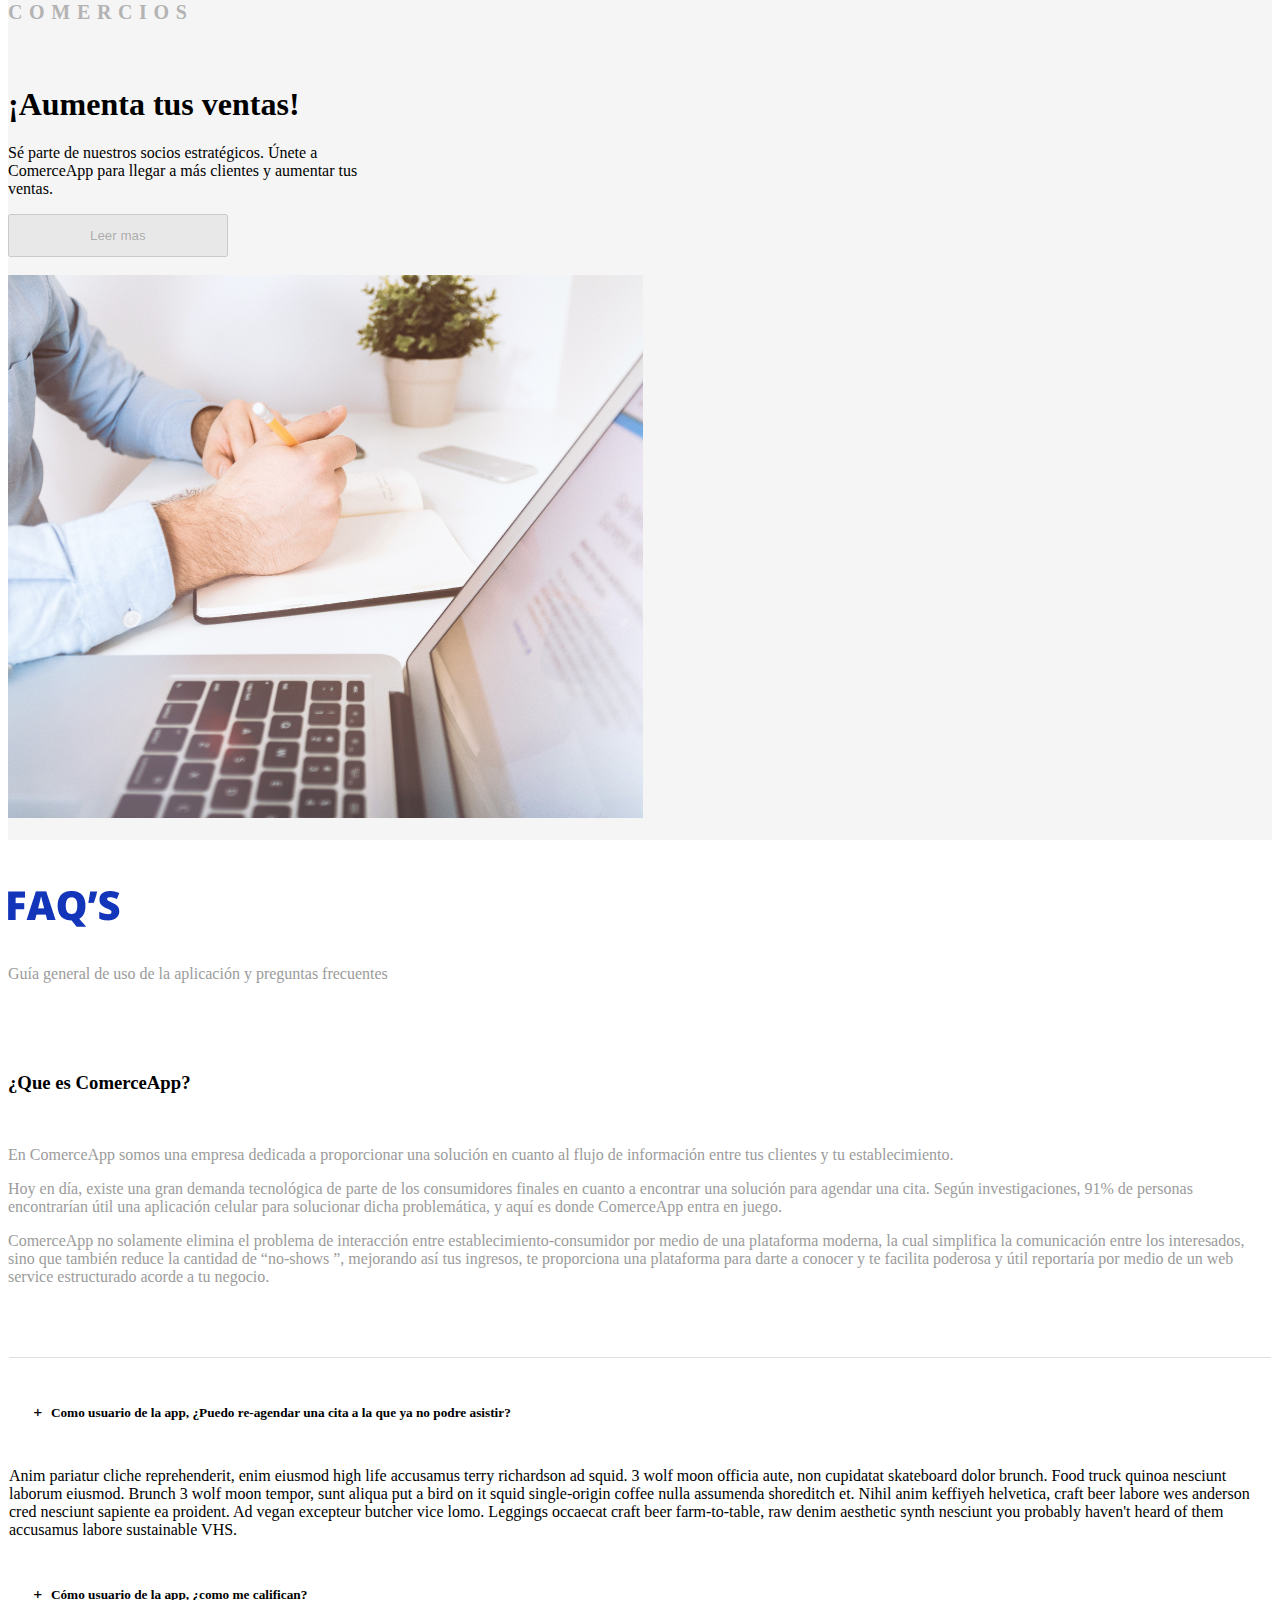
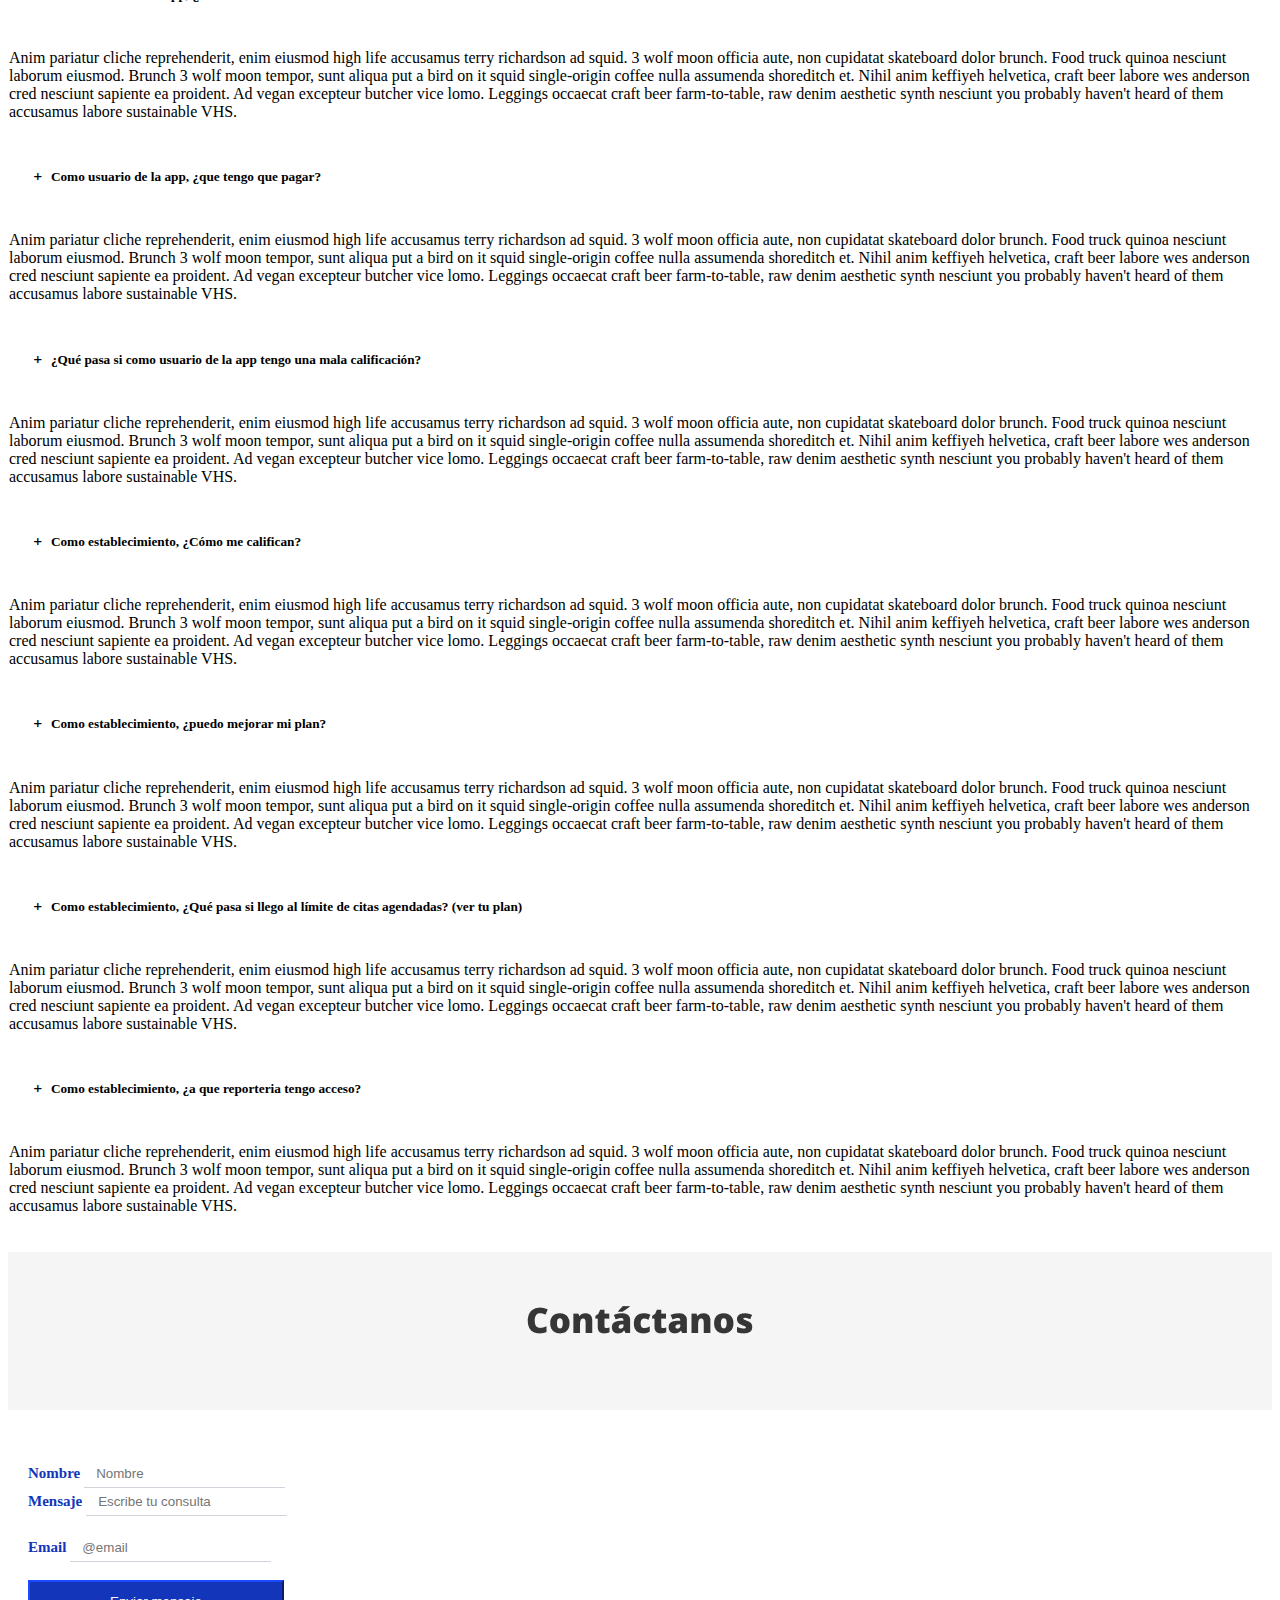
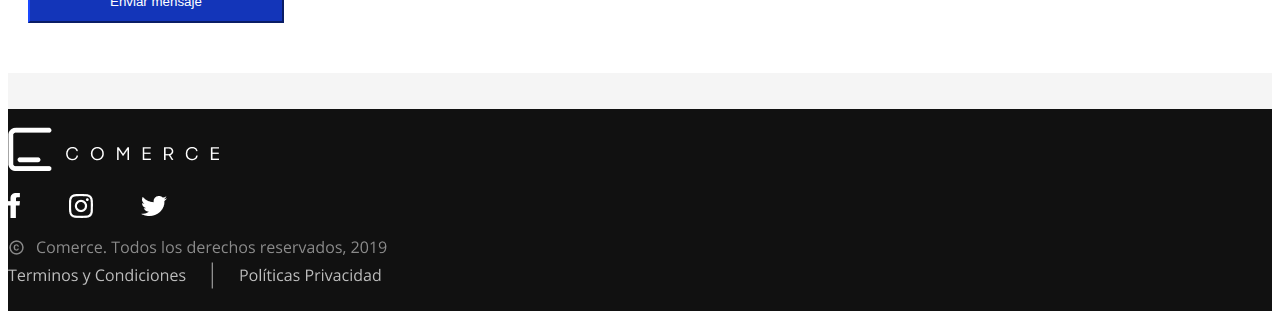
==== commit e111bd8c: "commit de finalizacion del proyecto al 100 abierto a modificar lgun bug" ====
--- a/index.html
+++ b/index.html
@@ -69,10 +69,10 @@
   <!-- [base64] -->
   <div class="container-fluid foto-3">
     <div class="row phone-2">
-      <div class="col-lg-2">
-
-      </div>
-      <div class="col-md-12 order-1 col-lg-4 order-lg-1 ali-co">
+      <div class="col-lg-1">
+
+      </div>
+      <div class="col-md-12 order-1 col-lg-5 order-lg-1 ali-co">
         <div class="content ">
           <br>
           <h1 class="sectio-tem">Reserva desde <br>cualquier lugar</h1>
@@ -89,10 +89,10 @@
   </div>
   <div class="container-fluid foto-4">
     <div class="row phone-3">
-      <div class="col-lg-2">
-
-      </div>
-      <div class="col-md-12 order-1 col-lg-4 order-lg-1 ali-co ">
+      <div class="col-lg-1">
+
+      </div>
+      <div class="col-md-12 order-1 col-lg-5 order-lg-1 ali-co ">
         <div class="content ">
           <br>
           <h1 class="text-c">Encuentra las mejores <br>promociones</h1>
@@ -110,10 +110,10 @@
   <!-- [base64] -->
   <div class="container-fluid foto-5">
     <div class="row phone-4">
-      <div class="col-lg-2">
-
-      </div>
-      <div class="col-md-12 order-1 col-lg-4 order-lg-1  ali-co ">
+      <div class="col-lg-1">
+
+      </div>
+      <div class="col-md-12 order-1 col-lg-5 order-lg-1  ali-co ">
         <div class="content">
           <br>
           <h1 class="sectio-tem">No vuelvas a<br>perder tucita</h1>
@@ -351,7 +351,7 @@
     </div>
   </div>
   <br>
-  <br>
+  
   <div class="form-group">
   <div class="form-row justify-content-center">
     <div class="form-group col-md-4">
--- a/css/queries.css
+++ b/css/queries.css
@@ -1,3 +1,8 @@
+@media screen and (max-width:992px){
+  .navbar-nav{
+    text-align: center;
+  }
+}
 @media screen and (max-width:576px){
   .cont-footer-1{
     display: flex;
